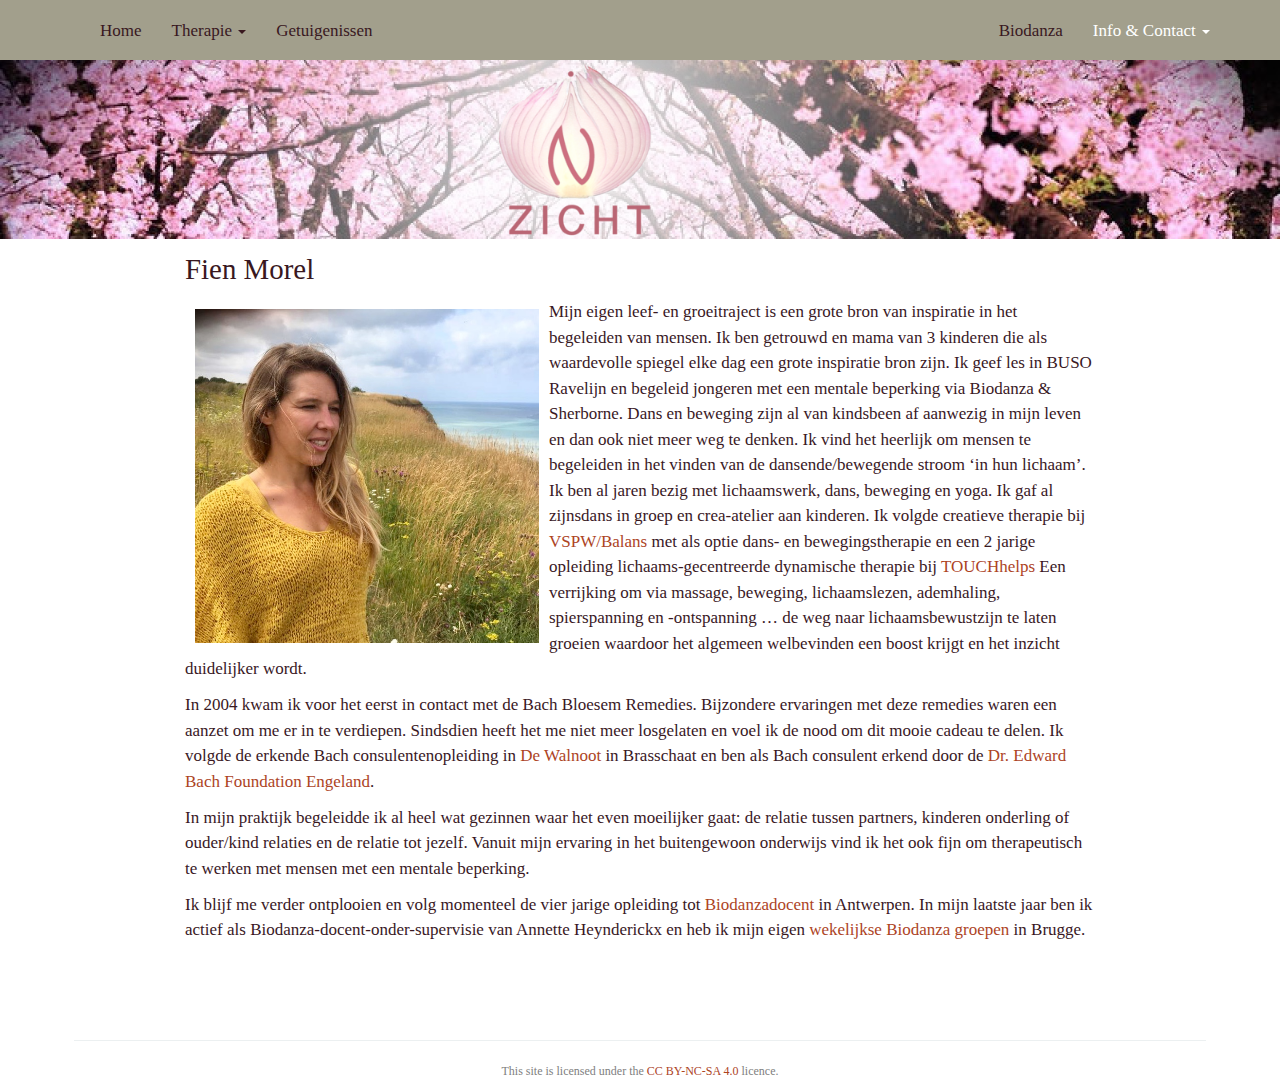
==== about.html @ b4fdc66b "Deploying to gh-pages from  @ 2123620d817e027ca4ee06e972e373dc84e532d7 🚀" ====
<!DOCTYPE html>

<html>

<head>

<meta charset="utf-8" />
<meta name="generator" content="pandoc" />
<meta http-equiv="X-UA-Compatible" content="IE=EDGE" />




<title>Fien Morel</title>

<script src="site_libs/header-attrs-2.10/header-attrs.js"></script>
<script src="site_libs/jquery-1.11.3/jquery.min.js"></script>
<meta name="viewport" content="width=device-width, initial-scale=1" />
<link href="site_libs/bootstrap-3.3.5/css/flatly.min.css" rel="stylesheet" />
<script src="site_libs/bootstrap-3.3.5/js/bootstrap.min.js"></script>
<script src="site_libs/bootstrap-3.3.5/shim/html5shiv.min.js"></script>
<script src="site_libs/bootstrap-3.3.5/shim/respond.min.js"></script>
<style>h1 {font-size: 34px;}
       h1.title {font-size: 38px;}
       h2 {font-size: 30px;}
       h3 {font-size: 24px;}
       h4 {font-size: 18px;}
       h5 {font-size: 16px;}
       h6 {font-size: 12px;}
       code {color: inherit; background-color: rgba(0, 0, 0, 0.04);}
       pre:not([class]) { background-color: white }</style>
<script src="site_libs/navigation-1.1/tabsets.js"></script>
<link href="site_libs/pagedtable-1.1/css/pagedtable.css" rel="stylesheet" />
<script src="site_libs/pagedtable-1.1/js/pagedtable.js"></script>

<style type="text/css">
  code{white-space: pre-wrap;}
  span.smallcaps{font-variant: small-caps;}
  span.underline{text-decoration: underline;}
  div.column{display: inline-block; vertical-align: top; width: 50%;}
  div.hanging-indent{margin-left: 1.5em; text-indent: -1.5em;}
  ul.task-list{list-style: none;}
    </style>






<link rel="stylesheet" href="style.css" type="text/css" />



<style type = "text/css">
.main-container {
  max-width: 940px;
  margin-left: auto;
  margin-right: auto;
}
img {
  max-width:100%;
}
.tabbed-pane {
  padding-top: 12px;
}
.html-widget {
  margin-bottom: 20px;
}
button.code-folding-btn:focus {
  outline: none;
}
summary {
  display: list-item;
}
pre code {
  padding: 0;
}
</style>


<style type="text/css">
.dropdown-submenu {
  position: relative;
}
.dropdown-submenu>.dropdown-menu {
  top: 0;
  left: 100%;
  margin-top: -6px;
  margin-left: -1px;
  border-radius: 0 6px 6px 6px;
}
.dropdown-submenu:hover>.dropdown-menu {
  display: block;
}
.dropdown-submenu>a:after {
  display: block;
  content: " ";
  float: right;
  width: 0;
  height: 0;
  border-color: transparent;
  border-style: solid;
  border-width: 5px 0 5px 5px;
  border-left-color: #cccccc;
  margin-top: 5px;
  margin-right: -10px;
}
.dropdown-submenu:hover>a:after {
  border-left-color: #adb5bd;
}
.dropdown-submenu.pull-left {
  float: none;
}
.dropdown-submenu.pull-left>.dropdown-menu {
  left: -100%;
  margin-left: 10px;
  border-radius: 6px 0 6px 6px;
}
</style>

<script type="text/javascript">
// manage active state of menu based on current page
$(document).ready(function () {
  // active menu anchor
  href = window.location.pathname
  href = href.substr(href.lastIndexOf('/') + 1)
  if (href === "")
    href = "index.html";
  var menuAnchor = $('a[href="' + href + '"]');

  // mark it active
  menuAnchor.tab('show');

  // if it's got a parent navbar menu mark it active as well
  menuAnchor.closest('li.dropdown').addClass('active');

  // Navbar adjustments
  var navHeight = $(".navbar").first().height() + 15;
  var style = document.createElement('style');
  var pt = "padding-top: " + navHeight + "px; ";
  var mt = "margin-top: -" + navHeight + "px; ";
  var css = "";
  // offset scroll position for anchor links (for fixed navbar)
  for (var i = 1; i <= 6; i++) {
    css += ".section h" + i + "{ " + pt + mt + "}\n";
  }
  style.innerHTML = "body {" + pt + "padding-bottom: 40px; }\n" + css;
  document.head.appendChild(style);
});
</script>

<!-- tabsets -->

<style type="text/css">
.tabset-dropdown > .nav-tabs {
  display: inline-table;
  max-height: 500px;
  min-height: 44px;
  overflow-y: auto;
  border: 1px solid #ddd;
  border-radius: 4px;
}

.tabset-dropdown > .nav-tabs > li.active:before {
  content: "";
  font-family: 'Glyphicons Halflings';
  display: inline-block;
  padding: 10px;
  border-right: 1px solid #ddd;
}

.tabset-dropdown > .nav-tabs.nav-tabs-open > li.active:before {
  content: "&#xe258;";
  border: none;
}

.tabset-dropdown > .nav-tabs.nav-tabs-open:before {
  content: "";
  font-family: 'Glyphicons Halflings';
  display: inline-block;
  padding: 10px;
  border-right: 1px solid #ddd;
}

.tabset-dropdown > .nav-tabs > li.active {
  display: block;
}

.tabset-dropdown > .nav-tabs > li > a,
.tabset-dropdown > .nav-tabs > li > a:focus,
.tabset-dropdown > .nav-tabs > li > a:hover {
  border: none;
  display: inline-block;
  border-radius: 4px;
  background-color: transparent;
}

.tabset-dropdown > .nav-tabs.nav-tabs-open > li {
  display: block;
  float: none;
}

.tabset-dropdown > .nav-tabs > li {
  display: none;
}
</style>

<!-- code folding -->




</head>

<body>


<div class="container-fluid main-container">




<div class="navbar navbar-default  navbar-fixed-top" role="navigation">
  <div class="container">
    <div class="navbar-header">
      <button type="button" class="navbar-toggle collapsed" data-toggle="collapse" data-target="#navbar">
        <span class="icon-bar"></span>
        <span class="icon-bar"></span>
        <span class="icon-bar"></span>
      </button>
      <a class="navbar-brand" href="index.html"></a>
    </div>
    <div id="navbar" class="navbar-collapse collapse">
      <ul class="nav navbar-nav">
        <li>
  <a href="index.html">Home</a>
</li>
<li class="dropdown">
  <a href="#" class="dropdown-toggle" data-toggle="dropdown" role="button" aria-expanded="false">
    Therapie
     
    <span class="caret"></span>
  </a>
  <ul class="dropdown-menu" role="menu">
    <li>
      <a href="bachbloesems.html">Bach Bloesem Remedies</a>
    </li>
    <li>
      <a href="lichaamsgericht.html">Lichaamsgerichte Therapie</a>
    </li>
    <li>
      <a href="relaxatie.html">Relaxatie</a>
    </li>
  </ul>
</li>
<li>
  <a href="getuigenissen.html">Getuigenissen</a>
</li>
      </ul>
      <ul class="nav navbar-nav navbar-right">
        <li>
  <a href="https://biodanzabrugge.be/">Biodanza</a>
</li>
<li class="dropdown">
  <a href="#" class="dropdown-toggle" data-toggle="dropdown" role="button" aria-expanded="false">
    Info &amp; Contact
     
    <span class="caret"></span>
  </a>
  <ul class="dropdown-menu" role="menu">
    <li>
      <a href="about.html">Fien</a>
    </li>
    <li>
      <a href="contact.html">Contact</a>
    </li>
    <li>
      <a href="map.html">Google Maps</a>
    </li>
  </ul>
</li>
      </ul>
    </div><!--/.nav-collapse -->
  </div><!--/.container -->
</div><!--/.navbar -->

<div id="header">



<h1 class="title toc-ignore">Fien Morel</h1>

</div>


<p><img src="figs/fien.jpeg" width="40%" style="float:left; padding:10px" /></p>
<p>Mijn eigen leef- en groeitraject is een grote bron van inspiratie in
het begeleiden van mensen. Ik ben getrouwd en mama van 3 kinderen die
als waardevolle spiegel elke dag een grote inspiratie bron zijn. Ik geef
les in BUSO Ravelijn en begeleid jongeren met een mentale beperking via
Biodanza &amp; Sherborne. Dans en beweging zijn al van kindsbeen af
aanwezig in mijn leven en dan ook niet meer weg te denken. Ik vind het
heerlijk om mensen te begeleiden in het vinden van de dansende/bewegende
stroom ‘in hun lichaam’. Ik ben al jaren bezig met lichaamswerk, dans,
beweging en yoga. Ik gaf al zijnsdans in groep en crea-atelier aan
kinderen. Ik volgde creatieve therapie bij <a
href="http://www.vspw.be/opleidingen/balans">VSPW/Balans</a> met als
optie dans- en bewegingstherapie en een 2 jarige opleiding
lichaams-gecentreerde dynamische therapie bij <a
href="https://be.linkedin.com/in/wiel-cabooter-19028a10">TOUCHhelps</a>
Een verrijking om via massage, beweging, lichaamslezen, ademhaling,
spierspanning en -ontspanning … de weg naar lichaamsbewustzijn te laten
groeien waardoor het algemeen welbevinden een boost krijgt en het
inzicht duidelijker wordt.</p>
<p>In 2004 kwam ik voor het eerst in contact met de Bach Bloesem
Remedies. Bijzondere ervaringen met deze remedies waren een aanzet om me
er in te verdiepen. Sindsdien heeft het me niet meer losgelaten en voel
ik de nood om dit mooie cadeau te delen. Ik volgde de erkende Bach
consulentenopleiding in <a href="http://www.bachbloemenremedies.be/">De
Walnoot</a> in Brasschaat en ben als Bach consulent erkend door de <a
href="http://www.bachcentre.com/">Dr. Edward Bach Foundation
Engeland</a>.</p>
<p>In mijn praktijk begeleidde ik al heel wat gezinnen waar het even
moeilijker gaat: de relatie tussen partners, kinderen onderling of
ouder/kind relaties en de relatie tot jezelf. Vanuit mijn ervaring in
het buitengewoon onderwijs vind ik het ook fijn om therapeutisch te
werken met mensen met een mentale beperking.</p>
<p>Ik blijf me verder ontplooien en volg momenteel de vier jarige
opleiding tot <a
href="https://www.biodanzaschoolantwerpen.be/">Biodanzadocent</a> in
Antwerpen. In mijn laatste jaar ben ik actief als
Biodanza-docent-onder-supervisie van Annette Heynderickx en heb ik mijn
eigen <a href="https://biodanzabrugge.be/activiteiten.html">wekelijkse
Biodanza groepen</a> in Brugge.</p>
<p></br></p>

<div class="footer">
    <hr>
    This site is licensed under the <a href= "https://creativecommons.org/licenses/by-nc-sa/4.0">
    CC BY-NC-SA 4.0</a> licence.
</div>




</div>

<script>

// add bootstrap table styles to pandoc tables
function bootstrapStylePandocTables() {
  $('tr.odd').parent('tbody').parent('table').addClass('table table-condensed');
}
$(document).ready(function () {
  bootstrapStylePandocTables();
});


</script>

<!-- tabsets -->

<script>
$(document).ready(function () {
  window.buildTabsets("TOC");
});

$(document).ready(function () {
  $('.tabset-dropdown > .nav-tabs > li').click(function () {
    $(this).parent().toggleClass('nav-tabs-open');
  });
});
</script>

<!-- code folding -->


<!-- dynamically load mathjax for compatibility with self-contained -->
<script>
  (function () {
    var script = document.createElement("script");
    script.type = "text/javascript";
    script.src  = "https://mathjax.rstudio.com/latest/MathJax.js?config=TeX-AMS-MML_HTMLorMML";
    document.getElementsByTagName("head")[0].appendChild(script);
  })();
</script>

</body>
</html>
---- site_libs/bootstrap-3.3.5/css/flatly.min.css ----
@font-face {
  font-family: 'Lato';
  font-style: normal;
  font-weight: 400;
  src: url(fonts/Lato.ttf) format('truetype');
}
@font-face {
  font-family: 'Lato';
  font-style: normal;
  font-weight: 700;
  src: url(fonts/LatoBold.ttf) format('truetype');
}
@font-face {
  font-family: 'Lato';
  font-style: italic;
  font-weight: 400;
  src: url(fonts/LatoItalic.ttf) format('truetype');
}

/*!
 * bootswatch v3.3.6
 * Homepage: http://bootswatch.com
 * Copyright 2012-2015 Thomas Park
 * Licensed under MIT
 * Based on Bootstrap
*//*!
 * Bootstrap v3.3.6 (http://getbootstrap.com)
 * Copyright 2011-2015 Twitter, Inc.
 * Licensed under MIT (https://github.com/twbs/bootstrap/blob/master/LICENSE)
 *//*! normalize.css v3.0.3 | MIT License | github.com/necolas/normalize.css */html{font-family:sans-serif;-ms-text-size-adjust:100%;-webkit-text-size-adjust:100%}body{margin:0}article,aside,details,figcaption,figure,footer,header,hgroup,main,menu,nav,section,summary{display:block}audio,canvas,progress,video{display:inline-block;vertical-align:baseline}audio:not([controls]){display:none;height:0}[hidden],template{display:none}a{background-color:transparent}a:active,a:hover{outline:0}abbr[title]{border-bottom:1px dotted}b,strong{font-weight:bold}dfn{font-style:italic}h1{font-size:2em;margin:0.67em 0}mark{background:#ff0;color:#000}small{font-size:80%}sub,sup{font-size:75%;line-height:0;position:relative;vertical-align:baseline}sup{top:-0.5em}sub{bottom:-0.25em}img{border:0}svg:not(:root){overflow:hidden}figure{margin:1em 40px}hr{-webkit-box-sizing:content-box;-moz-box-sizing:content-box;box-sizing:content-box;height:0}pre{overflow:auto}code,kbd,pre,samp{font-family:monospace, monospace;font-size:1em}button,input,optgroup,select,textarea{color:inherit;font:inherit;margin:0}button{overflow:visible}button,select{text-transform:none}button,html input[type="button"],input[type="reset"],input[type="submit"]{-webkit-appearance:button;cursor:pointer}button[disabled],html input[disabled]{cursor:default}button::-moz-focus-inner,input::-moz-focus-inner{border:0;padding:0}input{line-height:normal}input[type="checkbox"],input[type="radio"]{-webkit-box-sizing:border-box;-moz-box-sizing:border-box;box-sizing:border-box;padding:0}input[type="number"]::-webkit-inner-spin-button,input[type="number"]::-webkit-outer-spin-button{height:auto}input[type="search"]{-webkit-appearance:textfield;-webkit-box-sizing:content-box;-moz-box-sizing:content-box;box-sizing:content-box}input[type="search"]::-webkit-search-cancel-button,input[type="search"]::-webkit-search-decoration{-webkit-appearance:none}fieldset{border:1px solid #c0c0c0;margin:0 2px;padding:0.35em 0.625em 0.75em}legend{border:0;padding:0}textarea{overflow:auto}optgroup{font-weight:bold}table{border-collapse:collapse;border-spacing:0}td,th{padding:0}/*! Source: https://github.com/h5bp/html5-boilerplate/blob/master/src/css/main.css */@media print{*,*:before,*:after{background:transparent !important;color:#000 !important;-webkit-box-shadow:none !important;box-shadow:none !important;text-shadow:none !important}a,a:visited{text-decoration:underline}a[href]:after{content:" (" attr(href) ")"}abbr[title]:after{content:" (" attr(title) ")"}a[href^="#"]:after,a[href^="javascript:"]:after{content:""}pre,blockquote{border:1px solid #999;page-break-inside:avoid}thead{display:table-header-group}tr,img{page-break-inside:avoid}img{max-width:100% !important}p,h2,h3{orphans:3;widows:3}h2,h3{page-break-after:avoid}.navbar{display:none}.btn>.caret,.dropup>.btn>.caret{border-top-color:#000 !important}.label{border:1px solid #000}.table{border-collapse:collapse !important}.table td,.table th{background-color:#fff !important}.table-bordered th,.table-bordered td{border:1px solid #ddd !important}}@font-face{font-family:'Glyphicons Halflings';src:url('../fonts/glyphicons-halflings-regular.eot');src:url('../fonts/glyphicons-halflings-regular.eot?#iefix') format('embedded-opentype'),url('../fonts/glyphicons-halflings-regular.woff') format('woff'),url('../fonts/glyphicons-halflings-regular.ttf') format('truetype'),url('../fonts/glyphicons-halflings-regular.svg#glyphicons_halflingsregular') format('svg')}.glyphicon{position:relative;top:1px;display:inline-block;font-family:'Glyphicons Halflings';font-style:normal;font-weight:normal;line-height:1;-webkit-font-smoothing:antialiased;-moz-osx-font-smoothing:grayscale}.glyphicon-asterisk:before{content:"\002a"}.glyphicon-plus:before{content:"\002b"}.glyphicon-euro:before,.glyphicon-eur:before{content:"\20ac"}.glyphicon-minus:before{content:"\2212"}.glyphicon-cloud:before{content:"\2601"}.glyphicon-envelope:before{content:"\2709"}.glyphicon-pencil:before{content:"\270f"}.glyphicon-glass:before{content:"\e001"}.glyphicon-music:before{content:"\e002"}.glyphicon-search:before{content:"\e003"}.glyphicon-heart:before{content:"\e005"}.glyphicon-star:before{content:"\e006"}.glyphicon-star-empty:before{content:"\e007"}.glyphicon-user:before{content:"\e008"}.glyphicon-film:before{content:"\e009"}.glyphicon-th-large:before{content:"\e010"}.glyphicon-th:before{content:"\e011"}.glyphicon-th-list:before{content:"\e012"}.glyphicon-ok:before{content:"\e013"}.glyphicon-remove:before{content:"\e014"}.glyphicon-zoom-in:before{content:"\e015"}.glyphicon-zoom-out:before{content:"\e016"}.glyphicon-off:before{content:"\e017"}.glyphicon-signal:before{content:"\e018"}.glyphicon-cog:before{content:"\e019"}.glyphicon-trash:before{content:"\e020"}.glyphicon-home:before{content:"\e021"}.glyphicon-file:before{content:"\e022"}.glyphicon-time:before{content:"\e023"}.glyphicon-road:before{content:"\e024"}.glyphicon-download-alt:before{content:"\e025"}.glyphicon-download:before{content:"\e026"}.glyphicon-upload:before{content:"\e027"}.glyphicon-inbox:before{content:"\e028"}.glyphicon-play-circle:before{content:"\e029"}.glyphicon-repeat:before{content:"\e030"}.glyphicon-refresh:before{content:"\e031"}.glyphicon-list-alt:before{content:"\e032"}.glyphicon-lock:before{content:"\e033"}.glyphicon-flag:before{content:"\e034"}.glyphicon-headphones:before{content:"\e035"}.glyphicon-volume-off:before{content:"\e036"}.glyphicon-volume-down:before{content:"\e037"}.glyphicon-volume-up:before{content:"\e038"}.glyphicon-qrcode:before{content:"\e039"}.glyphicon-barcode:before{content:"\e040"}.glyphicon-tag:before{content:"\e041"}.glyphicon-tags:before{content:"\e042"}.glyphicon-book:before{content:"\e043"}.glyphicon-bookmark:before{content:"\e044"}.glyphicon-print:before{content:"\e045"}.glyphicon-camera:before{content:"\e046"}.glyphicon-font:before{content:"\e047"}.glyphicon-bold:before{content:"\e048"}.glyphicon-italic:before{content:"\e049"}.glyphicon-text-height:before{content:"\e050"}.glyphicon-text-width:before{content:"\e051"}.glyphicon-align-left:before{content:"\e052"}.glyphicon-align-center:before{content:"\e053"}.glyphicon-align-right:before{content:"\e054"}.glyphicon-align-justify:before{content:"\e055"}.glyphicon-list:before{content:"\e056"}.glyphicon-indent-left:before{content:"\e057"}.glyphicon-indent-right:before{content:"\e058"}.glyphicon-facetime-video:before{content:"\e059"}.glyphicon-picture:before{content:"\e060"}.glyphicon-map-marker:before{content:"\e062"}.glyphicon-adjust:before{content:"\e063"}.glyphicon-tint:before{content:"\e064"}.glyphicon-edit:before{content:"\e065"}.glyphicon-share:before{content:"\e066"}.glyphicon-check:before{content:"\e067"}.glyphicon-move:before{content:"\e068"}.glyphicon-step-backward:before{content:"\e069"}.glyphicon-fast-backward:before{content:"\e070"}.glyphicon-backward:before{content:"\e071"}.glyphicon-play:before{content:"\e072"}.glyphicon-pause:before{content:"\e073"}.glyphicon-stop:before{content:"\e074"}.glyphicon-forward:before{content:"\e075"}.glyphicon-fast-forward:before{content:"\e076"}.glyphicon-step-forward:before{content:"\e077"}.glyphicon-eject:before{content:"\e078"}.glyphicon-chevron-left:before{content:"\e079"}.glyphicon-chevron-right:before{content:"\e080"}.glyphicon-plus-sign:before{content:"\e081"}.glyphicon-minus-sign:before{content:"\e082"}.glyphicon-remove-sign:before{content:"\e083"}.glyphicon-ok-sign:before{content:"\e084"}.glyphicon-question-sign:before{content:"\e085"}.glyphicon-info-sign:before{content:"\e086"}.glyphicon-screenshot:before{content:"\e087"}.glyphicon-remove-circle:before{content:"\e088"}.glyphicon-ok-circle:before{content:"\e089"}.glyphicon-ban-circle:before{content:"\e090"}.glyphicon-arrow-left:before{content:"\e091"}.glyphicon-arrow-right:before{content:"\e092"}.glyphicon-arrow-up:before{content:"\e093"}.glyphicon-arrow-down:before{content:"\e094"}.glyphicon-share-alt:before{content:"\e095"}.glyphicon-resize-full:before{content:"\e096"}.glyphicon-resize-small:before{content:"\e097"}.glyphicon-exclamation-sign:before{content:"\e101"}.glyphicon-gift:before{content:"\e102"}.glyphicon-leaf:before{content:"\e103"}.glyphicon-fire:before{content:"\e104"}.glyphicon-eye-open:before{content:"\e105"}.glyphicon-eye-close:before{content:"\e106"}.glyphicon-warning-sign:before{content:"\e107"}.glyphicon-plane:before{content:"\e108"}.glyphicon-calendar:before{content:"\e109"}.glyphicon-random:before{content:"\e110"}.glyphicon-comment:before{content:"\e111"}.glyphicon-magnet:before{content:"\e112"}.glyphicon-chevron-up:before{content:"\e113"}.glyphicon-chevron-down:before{content:"\e114"}.glyphicon-retweet:before{content:"\e115"}.glyphicon-shopping-cart:before{content:"\e116"}.glyphicon-folder-close:before{content:"\e117"}.glyphicon-folder-open:before{content:"\e118"}.glyphicon-resize-vertical:before{content:"\e119"}.glyphicon-resize-horizontal:before{content:"\e120"}.glyphicon-hdd:before{content:"\e121"}.glyphicon-bullhorn:before{content:"\e122"}.glyphicon-bell:before{content:"\e123"}.glyphicon-certificate:before{content:"\e124"}.glyphicon-thumbs-up:before{content:"\e125"}.glyphicon-thumbs-down:before{content:"\e126"}.glyphicon-hand-right:before{content:"\e127"}.glyphicon-hand-left:before{content:"\e128"}.glyphicon-hand-up:before{content:"\e129"}.glyphicon-hand-down:before{content:"\e130"}.glyphicon-circle-arrow-right:before{content:"\e131"}.glyphicon-circle-arrow-left:before{content:"\e132"}.glyphicon-circle-arrow-up:before{content:"\e133"}.glyphicon-circle-arrow-down:before{content:"\e134"}.glyphicon-globe:before{content:"\e135"}.glyphicon-wrench:before{content:"\e136"}.glyphicon-tasks:before{content:"\e137"}.glyphicon-filter:before{content:"\e138"}.glyphicon-briefcase:before{content:"\e139"}.glyphicon-fullscreen:before{content:"\e140"}.glyphicon-dashboard:before{content:"\e141"}.glyphicon-paperclip:before{content:"\e142"}.glyphicon-heart-empty:before{content:"\e143"}.glyphicon-link:before{content:"\e144"}.glyphicon-phone:before{content:"\e145"}.glyphicon-pushpin:before{content:"\e146"}.glyphicon-usd:before{content:"\e148"}.glyphicon-gbp:before{content:"\e149"}.glyphicon-sort:before{content:"\e150"}.glyphicon-sort-by-alphabet:before{content:"\e151"}.glyphicon-sort-by-alphabet-alt:before{content:"\e152"}.glyphicon-sort-by-order:before{content:"\e153"}.glyphicon-sort-by-order-alt:before{content:"\e154"}.glyphicon-sort-by-attributes:before{content:"\e155"}.glyphicon-sort-by-attributes-alt:before{content:"\e156"}.glyphicon-unchecked:before{content:"\e157"}.glyphicon-expand:before{content:"\e158"}.glyphicon-collapse-down:before{content:"\e159"}.glyphicon-collapse-up:before{content:"\e160"}.glyphicon-log-in:before{content:"\e161"}.glyphicon-flash:before{content:"\e162"}.glyphicon-log-out:before{content:"\e163"}.glyphicon-new-window:before{content:"\e164"}.glyphicon-record:before{content:"\e165"}.glyphicon-save:before{content:"\e166"}.glyphicon-open:before{content:"\e167"}.glyphicon-saved:before{content:"\e168"}.glyphicon-import:before{content:"\e169"}.glyphicon-export:before{content:"\e170"}.glyphicon-send:before{content:"\e171"}.glyphicon-floppy-disk:before{content:"\e172"}.glyphicon-floppy-saved:before{content:"\e173"}.glyphicon-floppy-remove:before{content:"\e174"}.glyphicon-floppy-save:before{content:"\e175"}.glyphicon-floppy-open:before{content:"\e176"}.glyphicon-credit-card:before{content:"\e177"}.glyphicon-transfer:before{content:"\e178"}.glyphicon-cutlery:before{content:"\e179"}.glyphicon-header:before{content:"\e180"}.glyphicon-compressed:before{content:"\e181"}.glyphicon-earphone:before{content:"\e182"}.glyphicon-phone-alt:before{content:"\e183"}.glyphicon-tower:before{content:"\e184"}.glyphicon-stats:before{content:"\e185"}.glyphicon-sd-video:before{content:"\e186"}.glyphicon-hd-video:before{content:"\e187"}.glyphicon-subtitles:before{content:"\e188"}.glyphicon-sound-stereo:before{content:"\e189"}.glyphicon-sound-dolby:before{content:"\e190"}.glyphicon-sound-5-1:before{content:"\e191"}.glyphicon-sound-6-1:before{content:"\e192"}.glyphicon-sound-7-1:before{content:"\e193"}.glyphicon-copyright-mark:before{content:"\e194"}.glyphicon-registration-mark:before{content:"\e195"}.glyphicon-cloud-download:before{content:"\e197"}.glyphicon-cloud-upload:before{content:"\e198"}.glyphicon-tree-conifer:before{content:"\e199"}.glyphicon-tree-deciduous:before{content:"\e200"}.glyphicon-cd:before{content:"\e201"}.glyphicon-save-file:before{content:"\e202"}.glyphicon-open-file:before{content:"\e203"}.glyphicon-level-up:before{content:"\e204"}.glyphicon-copy:before{content:"\e205"}.glyphicon-paste:before{content:"\e206"}.glyphicon-alert:before{content:"\e209"}.glyphicon-equalizer:before{content:"\e210"}.glyphicon-king:before{content:"\e211"}.glyphicon-queen:before{content:"\e212"}.glyphicon-pawn:before{content:"\e213"}.glyphicon-bishop:before{content:"\e214"}.glyphicon-knight:before{content:"\e215"}.glyphicon-baby-formula:before{content:"\e216"}.glyphicon-tent:before{content:"\26fa"}.glyphicon-blackboard:before{content:"\e218"}.glyphicon-bed:before{content:"\e219"}.glyphicon-apple:before{content:"\f8ff"}.glyphicon-erase:before{content:"\e221"}.glyphicon-hourglass:before{content:"\231b"}.glyphicon-lamp:before{content:"\e223"}.glyphicon-duplicate:before{content:"\e224"}.glyphicon-piggy-bank:before{content:"\e225"}.glyphicon-scissors:before{content:"\e226"}.glyphicon-bitcoin:before{content:"\e227"}.glyphicon-btc:before{content:"\e227"}.glyphicon-xbt:before{content:"\e227"}.glyphicon-yen:before{content:"\00a5"}.glyphicon-jpy:before{content:"\00a5"}.glyphicon-ruble:before{content:"\20bd"}.glyphicon-rub:before{content:"\20bd"}.glyphicon-scale:before{content:"\e230"}.glyphicon-ice-lolly:before{content:"\e231"}.glyphicon-ice-lolly-tasted:before{content:"\e232"}.glyphicon-education:before{content:"\e233"}.glyphicon-option-horizontal:before{content:"\e234"}.glyphicon-option-vertical:before{content:"\e235"}.glyphicon-menu-hamburger:before{content:"\e236"}.glyphicon-modal-window:before{content:"\e237"}.glyphicon-oil:before{content:"\e238"}.glyphicon-grain:before{content:"\e239"}.glyphicon-sunglasses:before{content:"\e240"}.glyphicon-text-size:before{content:"\e241"}.glyphicon-text-color:before{content:"\e242"}.glyphicon-text-background:before{content:"\e243"}.glyphicon-object-align-top:before{content:"\e244"}.glyphicon-object-align-bottom:before{content:"\e245"}.glyphicon-object-align-horizontal:before{content:"\e246"}.glyphicon-object-align-left:before{content:"\e247"}.glyphicon-object-align-vertical:before{content:"\e248"}.glyphicon-object-align-right:before{content:"\e249"}.glyphicon-triangle-right:before{content:"\e250"}.glyphicon-triangle-left:before{content:"\e251"}.glyphicon-triangle-bottom:before{content:"\e252"}.glyphicon-triangle-top:before{content:"\e253"}.glyphicon-console:before{content:"\e254"}.glyphicon-superscript:before{content:"\e255"}.glyphicon-subscript:before{content:"\e256"}.glyphicon-menu-left:before{content:"\e257"}.glyphicon-menu-right:before{content:"\e258"}.glyphicon-menu-down:before{content:"\e259"}.glyphicon-menu-up:before{content:"\e260"}*{-webkit-box-sizing:border-box;-moz-box-sizing:border-box;box-sizing:border-box}*:before,*:after{-webkit-box-sizing:border-box;-moz-box-sizing:border-box;box-sizing:border-box}html{font-size:10px;-webkit-tap-highlight-color:rgba(0,0,0,0)}body{font-family:"Lato","Helvetica Neue",Helvetica,Arial,sans-serif;font-size:15px;line-height:1.42857143;color:#2c3e50;background-color:#ffffff}input,button,select,textarea{font-family:inherit;font-size:inherit;line-height:inherit}a{color:#18bc9c;text-decoration:none}a:hover,a:focus{color:#18bc9c;text-decoration:underline}a:focus{outline:thin dotted;outline:5px auto -webkit-focus-ring-color;outline-offset:-2px}figure{margin:0}img{vertical-align:middle}.img-responsive,.thumbnail>img,.thumbnail a>img,.carousel-inner>.item>img,.carousel-inner>.item>a>img{display:block;max-width:100%;height:auto}.img-rounded{border-radius:6px}.img-thumbnail{padding:4px;line-height:1.42857143;background-color:#ffffff;border:1px solid #ecf0f1;border-radius:4px;-webkit-transition:all .2s ease-in-out;-o-transition:all .2s ease-in-out;transition:all .2s ease-in-out;display:inline-block;max-width:100%;height:auto}.img-circle{border-radius:50%}hr{margin-top:21px;margin-bottom:21px;border:0;border-top:1px solid #ecf0f1}.sr-only{position:absolute;width:1px;height:1px;margin:-1px;padding:0;overflow:hidden;clip:rect(0, 0, 0, 0);border:0}.sr-only-focusable:active,.sr-only-focusable:focus{position:static;width:auto;height:auto;margin:0;overflow:visible;clip:auto}[role="button"]{cursor:pointer}h1,h2,h3,h4,h5,h6,.h1,.h2,.h3,.h4,.h5,.h6{font-family:"Lato","Helvetica Neue",Helvetica,Arial,sans-serif;font-weight:400;line-height:1.1;color:inherit}h1 small,h2 small,h3 small,h4 small,h5 small,h6 small,.h1 small,.h2 small,.h3 small,.h4 small,.h5 small,.h6 small,h1 .small,h2 .small,h3 .small,h4 .small,h5 .small,h6 .small,.h1 .small,.h2 .small,.h3 .small,.h4 .small,.h5 .small,.h6 .small{font-weight:normal;line-height:1;color:#b4bcc2}h1,.h1,h2,.h2,h3,.h3{margin-top:21px;margin-bottom:10.5px}h1 small,.h1 small,h2 small,.h2 small,h3 small,.h3 small,h1 .small,.h1 .small,h2 .small,.h2 .small,h3 .small,.h3 .small{font-size:65%}h4,.h4,h5,.h5,h6,.h6{margin-top:10.5px;margin-bottom:10.5px}h4 small,.h4 small,h5 small,.h5 small,h6 small,.h6 small,h4 .small,.h4 .small,h5 .small,.h5 .small,h6 .small,.h6 .small{font-size:75%}h1,.h1{font-size:39px}h2,.h2{font-size:32px}h3,.h3{font-size:26px}h4,.h4{font-size:19px}h5,.h5{font-size:15px}h6,.h6{font-size:13px}p{margin:0 0 10.5px}.lead{margin-bottom:21px;font-size:17px;font-weight:300;line-height:1.4}@media (min-width:768px){.lead{font-size:22.5px}}small,.small{font-size:86%}mark,.mark{background-color:#f39c12;padding:.2em}.text-left{text-align:left}.text-right{text-align:right}.text-center{text-align:center}.text-justify{text-align:justify}.text-nowrap{white-space:nowrap}.text-lowercase{text-transform:lowercase}.text-uppercase{text-transform:uppercase}.text-capitalize{text-transform:capitalize}.text-muted{color:#b4bcc2}.text-primary{color:#2c3e50}a.text-primary:hover,a.text-primary:focus{color:#1a242f}.text-success{color:#ffffff}a.text-success:hover,a.text-success:focus{color:#e6e6e6}.text-info{color:#ffffff}a.text-info:hover,a.text-info:focus{color:#e6e6e6}.text-warning{color:#ffffff}a.text-warning:hover,a.text-warning:focus{color:#e6e6e6}.text-danger{color:#ffffff}a.text-danger:hover,a.text-danger:focus{color:#e6e6e6}.bg-primary{color:#fff;background-color:#2c3e50}a.bg-primary:hover,a.bg-primary:focus{background-color:#1a242f}.bg-success{background-color:#18bc9c}a.bg-success:hover,a.bg-success:focus{background-color:#128f76}.bg-info{background-color:#3498db}a.bg-info:hover,a.bg-info:focus{background-color:#217dbb}.bg-warning{background-color:#f39c12}a.bg-warning:hover,a.bg-warning:focus{background-color:#c87f0a}.bg-danger{background-color:#e74c3c}a.bg-danger:hover,a.bg-danger:focus{background-color:#d62c1a}.page-header{padding-bottom:9.5px;margin:42px 0 21px;border-bottom:1px solid transparent}ul,ol{margin-top:0;margin-bottom:10.5px}ul ul,ol ul,ul ol,ol ol{margin-bottom:0}.list-unstyled{padding-left:0;list-style:none}.list-inline{padding-left:0;list-style:none;margin-left:-5px}.list-inline>li{display:inline-block;padding-left:5px;padding-right:5px}dl{margin-top:0;margin-bottom:21px}dt,dd{line-height:1.42857143}dt{font-weight:bold}dd{margin-left:0}@media (min-width:768px){.dl-horizontal dt{float:left;width:160px;clear:left;text-align:right;overflow:hidden;text-overflow:ellipsis;white-space:nowrap}.dl-horizontal dd{margin-left:180px}}abbr[title],abbr[data-original-title]{cursor:help;border-bottom:1px dotted #b4bcc2}.initialism{font-size:90%;text-transform:uppercase}blockquote{padding:10.5px 21px;margin:0 0 21px;font-size:18.75px;border-left:5px solid #ecf0f1}blockquote p:last-child,blockquote ul:last-child,blockquote ol:last-child{margin-bottom:0}blockquote footer,blockquote small,blockquote .small{display:block;font-size:80%;line-height:1.42857143;color:#b4bcc2}blockquote footer:before,blockquote small:before,blockquote .small:before{content:'\2014 \00A0'}.blockquote-reverse,blockquote.pull-right{padding-right:15px;padding-left:0;border-right:5px solid #ecf0f1;border-left:0;text-align:right}.blockquote-reverse footer:before,blockquote.pull-right footer:before,.blockquote-reverse small:before,blockquote.pull-right small:before,.blockquote-reverse .small:before,blockquote.pull-right .small:before{content:''}.blockquote-reverse footer:after,blockquote.pull-right footer:after,.blockquote-reverse small:after,blockquote.pull-right small:after,.blockquote-reverse .small:after,blockquote.pull-right .small:after{content:'\00A0 \2014'}address{margin-bottom:21px;font-style:normal;line-height:1.42857143}code,kbd,pre,samp{font-family:monospace}code{padding:2px 4px;font-size:90%;color:#c7254e;background-color:#f9f2f4;border-radius:4px}kbd{padding:2px 4px;font-size:90%;color:#ffffff;background-color:#333333;border-radius:3px;-webkit-box-shadow:inset 0 -1px 0 rgba(0,0,0,0.25);box-shadow:inset 0 -1px 0 rgba(0,0,0,0.25)}kbd kbd{padding:0;font-size:100%;font-weight:bold;-webkit-box-shadow:none;box-shadow:none}pre{display:block;padding:10px;margin:0 0 10.5px;font-size:14px;line-height:1.42857143;word-break:break-all;word-wrap:break-word;color:#7b8a8b;background-color:#ecf0f1;border:1px solid #cccccc;border-radius:4px}pre code{padding:0;font-size:inherit;color:inherit;white-space:pre-wrap;background-color:transparent;border-radius:0}.pre-scrollable{max-height:340px;overflow-y:scroll}.container{margin-right:auto;margin-left:auto;padding-left:15px;padding-right:15px}@media (min-width:768px){.container{width:750px}}@media (min-width:992px){.container{width:970px}}@media (min-width:1200px){.container{width:1170px}}.container-fluid{margin-right:auto;margin-left:auto;padding-left:15px;padding-right:15px}.row{margin-left:-15px;margin-right:-15px}.col-xs-1,.col-sm-1,.col-md-1,.col-lg-1,.col-xs-2,.col-sm-2,.col-md-2,.col-lg-2,.col-xs-3,.col-sm-3,.col-md-3,.col-lg-3,.col-xs-4,.col-sm-4,.col-md-4,.col-lg-4,.col-xs-5,.col-sm-5,.col-md-5,.col-lg-5,.col-xs-6,.col-sm-6,.col-md-6,.col-lg-6,.col-xs-7,.col-sm-7,.col-md-7,.col-lg-7,.col-xs-8,.col-sm-8,.col-md-8,.col-lg-8,.col-xs-9,.col-sm-9,.col-md-9,.col-lg-9,.col-xs-10,.col-sm-10,.col-md-10,.col-lg-10,.col-xs-11,.col-sm-11,.col-md-11,.col-lg-11,.col-xs-12,.col-sm-12,.col-md-12,.col-lg-12{position:relative;min-height:1px;padding-left:15px;padding-right:15px}.col-xs-1,.col-xs-2,.col-xs-3,.col-xs-4,.col-xs-5,.col-xs-6,.col-xs-7,.col-xs-8,.col-xs-9,.col-xs-10,.col-xs-11,.col-xs-12{float:left}.col-xs-12{width:100%}.col-xs-11{width:91.66666667%}.col-xs-10{width:83.33333333%}.col-xs-9{width:75%}.col-xs-8{width:66.66666667%}.col-xs-7{width:58.33333333%}.col-xs-6{width:50%}.col-xs-5{width:41.66666667%}.col-xs-4{width:33.33333333%}.col-xs-3{width:25%}.col-xs-2{width:16.66666667%}.col-xs-1{width:8.33333333%}.col-xs-pull-12{right:100%}.col-xs-pull-11{right:91.66666667%}.col-xs-pull-10{right:83.33333333%}.col-xs-pull-9{right:75%}.col-xs-pull-8{right:66.66666667%}.col-xs-pull-7{right:58.33333333%}.col-xs-pull-6{right:50%}.col-xs-pull-5{right:41.66666667%}.col-xs-pull-4{right:33.33333333%}.col-xs-pull-3{right:25%}.col-xs-pull-2{right:16.66666667%}.col-xs-pull-1{right:8.33333333%}.col-xs-pull-0{right:auto}.col-xs-push-12{left:100%}.col-xs-push-11{left:91.66666667%}.col-xs-push-10{left:83.33333333%}.col-xs-push-9{left:75%}.col-xs-push-8{left:66.66666667%}.col-xs-push-7{left:58.33333333%}.col-xs-push-6{left:50%}.col-xs-push-5{left:41.66666667%}.col-xs-push-4{left:33.33333333%}.col-xs-push-3{left:25%}.col-xs-push-2{left:16.66666667%}.col-xs-push-1{left:8.33333333%}.col-xs-push-0{left:auto}.col-xs-offset-12{margin-left:100%}.col-xs-offset-11{margin-left:91.66666667%}.col-xs-offset-10{margin-left:83.33333333%}.col-xs-offset-9{margin-left:75%}.col-xs-offset-8{margin-left:66.66666667%}.col-xs-offset-7{margin-left:58.33333333%}.col-xs-offset-6{margin-left:50%}.col-xs-offset-5{margin-left:41.66666667%}.col-xs-offset-4{margin-left:33.33333333%}.col-xs-offset-3{margin-left:25%}.col-xs-offset-2{margin-left:16.66666667%}.col-xs-offset-1{margin-left:8.33333333%}.col-xs-offset-0{margin-left:0%}@media (min-width:768px){.col-sm-1,.col-sm-2,.col-sm-3,.col-sm-4,.col-sm-5,.col-sm-6,.col-sm-7,.col-sm-8,.col-sm-9,.col-sm-10,.col-sm-11,.col-sm-12{float:left}.col-sm-12{width:100%}.col-sm-11{width:91.66666667%}.col-sm-10{width:83.33333333%}.col-sm-9{width:75%}.col-sm-8{width:66.66666667%}.col-sm-7{width:58.33333333%}.col-sm-6{width:50%}.col-sm-5{width:41.66666667%}.col-sm-4{width:33.33333333%}.col-sm-3{width:25%}.col-sm-2{width:16.66666667%}.col-sm-1{width:8.33333333%}.col-sm-pull-12{right:100%}.col-sm-pull-11{right:91.66666667%}.col-sm-pull-10{right:83.33333333%}.col-sm-pull-9{right:75%}.col-sm-pull-8{right:66.66666667%}.col-sm-pull-7{right:58.33333333%}.col-sm-pull-6{right:50%}.col-sm-pull-5{right:41.66666667%}.col-sm-pull-4{right:33.33333333%}.col-sm-pull-3{right:25%}.col-sm-pull-2{right:16.66666667%}.col-sm-pull-1{right:8.33333333%}.col-sm-pull-0{right:auto}.col-sm-push-12{left:100%}.col-sm-push-11{left:91.66666667%}.col-sm-push-10{left:83.33333333%}.col-sm-push-9{left:75%}.col-sm-push-8{left:66.66666667%}.col-sm-push-7{left:58.33333333%}.col-sm-push-6{left:50%}.col-sm-push-5{left:41.66666667%}.col-sm-push-4{left:33.33333333%}.col-sm-push-3{left:25%}.col-sm-push-2{left:16.66666667%}.col-sm-push-1{left:8.33333333%}.col-sm-push-0{left:auto}.col-sm-offset-12{margin-left:100%}.col-sm-offset-11{margin-left:91.66666667%}.col-sm-offset-10{margin-left:83.33333333%}.col-sm-offset-9{margin-left:75%}.col-sm-offset-8{margin-left:66.66666667%}.col-sm-offset-7{margin-left:58.33333333%}.col-sm-offset-6{margin-left:50%}.col-sm-offset-5{margin-left:41.66666667%}.col-sm-offset-4{margin-left:33.33333333%}.col-sm-offset-3{margin-left:25%}.col-sm-offset-2{margin-left:16.66666667%}.col-sm-offset-1{margin-left:8.33333333%}.col-sm-offset-0{margin-left:0%}}@media (min-width:992px){.col-md-1,.col-md-2,.col-md-3,.col-md-4,.col-md-5,.col-md-6,.col-md-7,.col-md-8,.col-md-9,.col-md-10,.col-md-11,.col-md-12{float:left}.col-md-12{width:100%}.col-md-11{width:91.66666667%}.col-md-10{width:83.33333333%}.col-md-9{width:75%}.col-md-8{width:66.66666667%}.col-md-7{width:58.33333333%}.col-md-6{width:50%}.col-md-5{width:41.66666667%}.col-md-4{width:33.33333333%}.col-md-3{width:25%}.col-md-2{width:16.66666667%}.col-md-1{width:8.33333333%}.col-md-pull-12{right:100%}.col-md-pull-11{right:91.66666667%}.col-md-pull-10{right:83.33333333%}.col-md-pull-9{right:75%}.col-md-pull-8{right:66.66666667%}.col-md-pull-7{right:58.33333333%}.col-md-pull-6{right:50%}.col-md-pull-5{right:41.66666667%}.col-md-pull-4{right:33.33333333%}.col-md-pull-3{right:25%}.col-md-pull-2{right:16.66666667%}.col-md-pull-1{right:8.33333333%}.col-md-pull-0{right:auto}.col-md-push-12{left:100%}.col-md-push-11{left:91.66666667%}.col-md-push-10{left:83.33333333%}.col-md-push-9{left:75%}.col-md-push-8{left:66.66666667%}.col-md-push-7{left:58.33333333%}.col-md-push-6{left:50%}.col-md-push-5{left:41.66666667%}.col-md-push-4{left:33.33333333%}.col-md-push-3{left:25%}.col-md-push-2{left:16.66666667%}.col-md-push-1{left:8.33333333%}.col-md-push-0{left:auto}.col-md-offset-12{margin-left:100%}.col-md-offset-11{margin-left:91.66666667%}.col-md-offset-10{margin-left:83.33333333%}.col-md-offset-9{margin-left:75%}.col-md-offset-8{margin-left:66.66666667%}.col-md-offset-7{margin-left:58.33333333%}.col-md-offset-6{margin-left:50%}.col-md-offset-5{margin-left:41.66666667%}.col-md-offset-4{margin-left:33.33333333%}.col-md-offset-3{margin-left:25%}.col-md-offset-2{margin-left:16.66666667%}.col-md-offset-1{margin-left:8.33333333%}.col-md-offset-0{margin-left:0%}}@media (min-width:1200px){.col-lg-1,.col-lg-2,.col-lg-3,.col-lg-4,.col-lg-5,.col-lg-6,.col-lg-7,.col-lg-8,.col-lg-9,.col-lg-10,.col-lg-11,.col-lg-12{float:left}.col-lg-12{width:100%}.col-lg-11{width:91.66666667%}.col-lg-10{width:83.33333333%}.col-lg-9{width:75%}.col-lg-8{width:66.66666667%}.col-lg-7{width:58.33333333%}.col-lg-6{width:50%}.col-lg-5{width:41.66666667%}.col-lg-4{width:33.33333333%}.col-lg-3{width:25%}.col-lg-2{width:16.66666667%}.col-lg-1{width:8.33333333%}.col-lg-pull-12{right:100%}.col-lg-pull-11{right:91.66666667%}.col-lg-pull-10{right:83.33333333%}.col-lg-pull-9{right:75%}.col-lg-pull-8{right:66.66666667%}.col-lg-pull-7{right:58.33333333%}.col-lg-pull-6{right:50%}.col-lg-pull-5{right:41.66666667%}.col-lg-pull-4{right:33.33333333%}.col-lg-pull-3{right:25%}.col-lg-pull-2{right:16.66666667%}.col-lg-pull-1{right:8.33333333%}.col-lg-pull-0{right:auto}.col-lg-push-12{left:100%}.col-lg-push-11{left:91.66666667%}.col-lg-push-10{left:83.33333333%}.col-lg-push-9{left:75%}.col-lg-push-8{left:66.66666667%}.col-lg-push-7{left:58.33333333%}.col-lg-push-6{left:50%}.col-lg-push-5{left:41.66666667%}.col-lg-push-4{left:33.33333333%}.col-lg-push-3{left:25%}.col-lg-push-2{left:16.66666667%}.col-lg-push-1{left:8.33333333%}.col-lg-push-0{left:auto}.col-lg-offset-12{margin-left:100%}.col-lg-offset-11{margin-left:91.66666667%}.col-lg-offset-10{margin-left:83.33333333%}.col-lg-offset-9{margin-left:75%}.col-lg-offset-8{margin-left:66.66666667%}.col-lg-offset-7{margin-left:58.33333333%}.col-lg-offset-6{margin-left:50%}.col-lg-offset-5{margin-left:41.66666667%}.col-lg-offset-4{margin-left:33.33333333%}.col-lg-offset-3{margin-left:25%}.col-lg-offset-2{margin-left:16.66666667%}.col-lg-offset-1{margin-left:8.33333333%}.col-lg-offset-0{margin-left:0%}}table{background-color:transparent}caption{padding-top:8px;padding-bottom:8px;color:#b4bcc2;text-align:left}th{}.table{width:100%;max-width:100%;margin-bottom:21px}.table>thead>tr>th,.table>tbody>tr>th,.table>tfoot>tr>th,.table>thead>tr>td,.table>tbody>tr>td,.table>tfoot>tr>td{padding:8px;line-height:1.42857143;vertical-align:top;border-top:1px solid #ecf0f1}.table>thead>tr>th{vertical-align:bottom;border-bottom:2px solid #ecf0f1}.table>caption+thead>tr:first-child>th,.table>colgroup+thead>tr:first-child>th,.table>thead:first-child>tr:first-child>th,.table>caption+thead>tr:first-child>td,.table>colgroup+thead>tr:first-child>td,.table>thead:first-child>tr:first-child>td{border-top:0}.table>tbody+tbody{border-top:2px solid #ecf0f1}.table .table{background-color:#ffffff}.table-condensed>thead>tr>th,.table-condensed>tbody>tr>th,.table-condensed>tfoot>tr>th,.table-condensed>thead>tr>td,.table-condensed>tbody>tr>td,.table-condensed>tfoot>tr>td{padding:5px}.table-bordered{border:1px solid #ecf0f1}.table-bordered>thead>tr>th,.table-bordered>tbody>tr>th,.table-bordered>tfoot>tr>th,.table-bordered>thead>tr>td,.table-bordered>tbody>tr>td,.table-bordered>tfoot>tr>td{border:1px solid #ecf0f1}.table-bordered>thead>tr>th,.table-bordered>thead>tr>td{border-bottom-width:2px}.table-striped>tbody>tr:nth-of-type(odd){background-color:#f9f9f9}.table-hover>tbody>tr:hover{background-color:#ecf0f1}table col[class*="col-"]{position:static;float:none;display:table-column}table td[class*="col-"],table th[class*="col-"]{position:static;float:none;display:table-cell}.table>thead>tr>td.active,.table>tbody>tr>td.active,.table>tfoot>tr>td.active,.table>thead>tr>th.active,.table>tbody>tr>th.active,.table>tfoot>tr>th.active,.table>thead>tr.active>td,.table>tbody>tr.active>td,.table>tfoot>tr.active>td,.table>thead>tr.active>th,.table>tbody>tr.active>th,.table>tfoot>tr.active>th{background-color:#ecf0f1}.table-hover>tbody>tr>td.active:hover,.table-hover>tbody>tr>th.active:hover,.table-hover>tbody>tr.active:hover>td,.table-hover>tbody>tr:hover>.active,.table-hover>tbody>tr.active:hover>th{background-color:#dde4e6}.table>thead>tr>td.success,.table>tbody>tr>td.success,.table>tfoot>tr>td.success,.table>thead>tr>th.success,.table>tbody>tr>th.success,.table>tfoot>tr>th.success,.table>thead>tr.success>td,.table>tbody>tr.success>td,.table>tfoot>tr.success>td,.table>thead>tr.success>th,.table>tbody>tr.success>th,.table>tfoot>tr.success>th{background-color:#18bc9c}.table-hover>tbody>tr>td.success:hover,.table-hover>tbody>tr>th.success:hover,.table-hover>tbody>tr.success:hover>td,.table-hover>tbody>tr:hover>.success,.table-hover>tbody>tr.success:hover>th{background-color:#15a589}.table>thead>tr>td.info,.table>tbody>tr>td.info,.table>tfoot>tr>td.info,.table>thead>tr>th.info,.table>tbody>tr>th.info,.table>tfoot>tr>th.info,.table>thead>tr.info>td,.table>tbody>tr.info>td,.table>tfoot>tr.info>td,.table>thead>tr.info>th,.table>tbody>tr.info>th,.table>tfoot>tr.info>th{background-color:#3498db}.table-hover>tbody>tr>td.info:hover,.table-hover>tbody>tr>th.info:hover,.table-hover>tbody>tr.info:hover>td,.table-hover>tbody>tr:hover>.info,.table-hover>tbody>tr.info:hover>th{background-color:#258cd1}.table>thead>tr>td.warning,.table>tbody>tr>td.warning,.table>tfoot>tr>td.warning,.table>thead>tr>th.warning,.table>tbody>tr>th.warning,.table>tfoot>tr>th.warning,.table>thead>tr.warning>td,.table>tbody>tr.warning>td,.table>tfoot>tr.warning>td,.table>thead>tr.warning>th,.table>tbody>tr.warning>th,.table>tfoot>tr.warning>th{background-color:#f39c12}.table-hover>tbody>tr>td.warning:hover,.table-hover>tbody>tr>th.warning:hover,.table-hover>tbody>tr.warning:hover>td,.table-hover>tbody>tr:hover>.warning,.table-hover>tbody>tr.warning:hover>th{background-color:#e08e0b}.table>thead>tr>td.danger,.table>tbody>tr>td.danger,.table>tfoot>tr>td.danger,.table>thead>tr>th.danger,.table>tbody>tr>th.danger,.table>tfoot>tr>th.danger,.table>thead>tr.danger>td,.table>tbody>tr.danger>td,.table>tfoot>tr.danger>td,.table>thead>tr.danger>th,.table>tbody>tr.danger>th,.table>tfoot>tr.danger>th{background-color:#e74c3c}.table-hover>tbody>tr>td.danger:hover,.table-hover>tbody>tr>th.danger:hover,.table-hover>tbody>tr.danger:hover>td,.table-hover>tbody>tr:hover>.danger,.table-hover>tbody>tr.danger:hover>th{background-color:#e43725}.table-responsive{overflow-x:auto;min-height:0.01%}@media screen and (max-width:767px){.table-responsive{width:100%;margin-bottom:15.75px;overflow-y:hidden;-ms-overflow-style:-ms-autohiding-scrollbar;border:1px solid #ecf0f1}.table-responsive>.table{margin-bottom:0}.table-responsive>.table>thead>tr>th,.table-responsive>.table>tbody>tr>th,.table-responsive>.table>tfoot>tr>th,.table-responsive>.table>thead>tr>td,.table-responsive>.table>tbody>tr>td,.table-responsive>.table>tfoot>tr>td{white-space:nowrap}.table-responsive>.table-bordered{border:0}.table-responsive>.table-bordered>thead>tr>th:first-child,.table-responsive>.table-bordered>tbody>tr>th:first-child,.table-responsive>.table-bordered>tfoot>tr>th:first-child,.table-responsive>.table-bordered>thead>tr>td:first-child,.table-responsive>.table-bordered>tbody>tr>td:first-child,.table-responsive>.table-bordered>tfoot>tr>td:first-child{border-left:0}.table-responsive>.table-bordered>thead>tr>th:last-child,.table-responsive>.table-bordered>tbody>tr>th:last-child,.table-responsive>.table-bordered>tfoot>tr>th:last-child,.table-responsive>.table-bordered>thead>tr>td:last-child,.table-responsive>.table-bordered>tbody>tr>td:last-child,.table-responsive>.table-bordered>tfoot>tr>td:last-child{border-right:0}.table-responsive>.table-bordered>tbody>tr:last-child>th,.table-responsive>.table-bordered>tfoot>tr:last-child>th,.table-responsive>.table-bordered>tbody>tr:last-child>td,.table-responsive>.table-bordered>tfoot>tr:last-child>td{border-bottom:0}}fieldset{padding:0;margin:0;border:0;min-width:0}legend{display:block;width:100%;padding:0;margin-bottom:21px;font-size:22.5px;line-height:inherit;color:#2c3e50;border:0;border-bottom:1px solid transparent}label{display:inline-block;max-width:100%;margin-bottom:5px;font-weight:bold}input[type="search"]{-webkit-box-sizing:border-box;-moz-box-sizing:border-box;box-sizing:border-box}input[type="radio"],input[type="checkbox"]{margin:4px 0 0;margin-top:1px \9;line-height:normal}input[type="file"]{display:block}input[type="range"]{display:block;width:100%}select[multiple],select[size]{height:auto}input[type="file"]:focus,input[type="radio"]:focus,input[type="checkbox"]:focus{outline:thin dotted;outline:5px auto -webkit-focus-ring-color;outline-offset:-2px}output{display:block;padding-top:11px;font-size:15px;line-height:1.42857143;color:#2c3e50}.form-control{display:block;width:100%;height:45px;padding:10px 15px;font-size:15px;line-height:1.42857143;color:#2c3e50;background-color:#ffffff;background-image:none;border:1px solid #dce4ec;border-radius:4px;-webkit-box-shadow:inset 0 1px 1px rgba(0,0,0,0.075);box-shadow:inset 0 1px 1px rgba(0,0,0,0.075);-webkit-transition:border-color ease-in-out .15s,-webkit-box-shadow ease-in-out .15s;-o-transition:border-color ease-in-out .15s,box-shadow ease-in-out .15s;transition:border-color ease-in-out .15s,box-shadow ease-in-out .15s}.form-control:focus{border-color:#2c3e50;outline:0;-webkit-box-shadow:inset 0 1px 1px rgba(0,0,0,0.075),0 0 8px rgba(44,62,80,0.6);box-shadow:inset 0 1px 1px rgba(0,0,0,0.075),0 0 8px rgba(44,62,80,0.6)}.form-control::-moz-placeholder{color:#acb6c0;opacity:1}.form-control:-ms-input-placeholder{color:#acb6c0}.form-control::-webkit-input-placeholder{color:#acb6c0}.form-control::-ms-expand{border:0;background-color:transparent}.form-control[disabled],.form-control[readonly],fieldset[disabled] .form-control{background-color:#ecf0f1;opacity:1}.form-control[disabled],fieldset[disabled] .form-control{cursor:not-allowed}textarea.form-control{height:auto}input[type="search"]{-webkit-appearance:none}@media screen and (-webkit-min-device-pixel-ratio:0){input[type="date"].form-control,input[type="time"].form-control,input[type="datetime-local"].form-control,input[type="month"].form-control{line-height:45px}input[type="date"].input-sm,input[type="time"].input-sm,input[type="datetime-local"].input-sm,input[type="month"].input-sm,.input-group-sm input[type="date"],.input-group-sm input[type="time"],.input-group-sm input[type="datetime-local"],.input-group-sm input[type="month"]{line-height:35px}input[type="date"].input-lg,input[type="time"].input-lg,input[type="datetime-local"].input-lg,input[type="month"].input-lg,.input-group-lg input[type="date"],.input-group-lg input[type="time"],.input-group-lg input[type="datetime-local"],.input-group-lg input[type="month"]{line-height:66px}}.form-group{margin-bottom:15px}.radio,.checkbox{position:relative;display:block;margin-top:10px;margin-bottom:10px}.radio label,.checkbox label{min-height:21px;padding-left:20px;margin-bottom:0;font-weight:normal;cursor:pointer}.radio input[type="radio"],.radio-inline input[type="radio"],.checkbox input[type="checkbox"],.checkbox-inline input[type="checkbox"]{position:absolute;margin-left:-20px;margin-top:4px \9}.radio+.radio,.checkbox+.checkbox{margin-top:-5px}.radio-inline,.checkbox-inline{position:relative;display:inline-block;padding-left:20px;margin-bottom:0;vertical-align:middle;font-weight:normal;cursor:pointer}.radio-inline+.radio-inline,.checkbox-inline+.checkbox-inline{margin-top:0;margin-left:10px}input[type="radio"][disabled],input[type="checkbox"][disabled],input[type="radio"].disabled,input[type="checkbox"].disabled,fieldset[disabled] input[type="radio"],fieldset[disabled] input[type="checkbox"]{cursor:not-allowed}.radio-inline.disabled,.checkbox-inline.disabled,fieldset[disabled] .radio-inline,fieldset[disabled] .checkbox-inline{cursor:not-allowed}.radio.disabled label,.checkbox.disabled label,fieldset[disabled] .radio label,fieldset[disabled] .checkbox label{cursor:not-allowed}.form-control-static{padding-top:11px;padding-bottom:11px;margin-bottom:0;min-height:36px}.form-control-static.input-lg,.form-control-static.input-sm{padding-left:0;padding-right:0}.input-sm{height:35px;padding:6px 9px;font-size:13px;line-height:1.5;border-radius:3px}select.input-sm{height:35px;line-height:35px}textarea.input-sm,select[multiple].input-sm{height:auto}.form-group-sm .form-control{height:35px;padding:6px 9px;font-size:13px;line-height:1.5;border-radius:3px}.form-group-sm select.form-control{height:35px;line-height:35px}.form-group-sm textarea.form-control,.form-group-sm select[multiple].form-control{height:auto}.form-group-sm .form-control-static{height:35px;min-height:34px;padding:7px 9px;font-size:13px;line-height:1.5}.input-lg{height:66px;padding:18px 27px;font-size:19px;line-height:1.3333333;border-radius:6px}select.input-lg{height:66px;line-height:66px}textarea.input-lg,select[multiple].input-lg{height:auto}.form-group-lg .form-control{height:66px;padding:18px 27px;font-size:19px;line-height:1.3333333;border-radius:6px}.form-group-lg select.form-control{height:66px;line-height:66px}.form-group-lg textarea.form-control,.form-group-lg select[multiple].form-control{height:auto}.form-group-lg .form-control-static{height:66px;min-height:40px;padding:19px 27px;font-size:19px;line-height:1.3333333}.has-feedback{position:relative}.has-feedback .form-control{padding-right:56.25px}.form-control-feedback{position:absolute;top:0;right:0;z-index:2;display:block;width:45px;height:45px;line-height:45px;text-align:center;pointer-events:none}.input-lg+.form-control-feedback,.input-group-lg+.form-control-feedback,.form-group-lg .form-control+.form-control-feedback{width:66px;height:66px;line-height:66px}.input-sm+.form-control-feedback,.input-group-sm+.form-control-feedback,.form-group-sm .form-control+.form-control-feedback{width:35px;height:35px;line-height:35px}.has-success .help-block,.has-success .control-label,.has-success .radio,.has-success .checkbox,.has-success .radio-inline,.has-success .checkbox-inline,.has-success.radio label,.has-success.checkbox label,.has-success.radio-inline label,.has-success.checkbox-inline label{color:#ffffff}.has-success .form-control{border-color:#ffffff;-webkit-box-shadow:inset 0 1px 1px rgba(0,0,0,0.075);box-shadow:inset 0 1px 1px rgba(0,0,0,0.075)}.has-success .form-control:focus{border-color:#e6e6e6;-webkit-box-shadow:inset 0 1px 1px rgba(0,0,0,0.075),0 0 6px #fff;box-shadow:inset 0 1px 1px rgba(0,0,0,0.075),0 0 6px #fff}.has-success .input-group-addon{color:#ffffff;border-color:#ffffff;background-color:#18bc9c}.has-success .form-control-feedback{color:#ffffff}.has-warning .help-block,.has-warning .control-label,.has-warning .radio,.has-warning .checkbox,.has-warning .radio-inline,.has-warning .checkbox-inline,.has-warning.radio label,.has-warning.checkbox label,.has-warning.radio-inline label,.has-warning.checkbox-inline label{color:#ffffff}.has-warning .form-control{border-color:#ffffff;-webkit-box-shadow:inset 0 1px 1px rgba(0,0,0,0.075);box-shadow:inset 0 1px 1px rgba(0,0,0,0.075)}.has-warning .form-control:focus{border-color:#e6e6e6;-webkit-box-shadow:inset 0 1px 1px rgba(0,0,0,0.075),0 0 6px #fff;box-shadow:inset 0 1px 1px rgba(0,0,0,0.075),0 0 6px #fff}.has-warning .input-group-addon{color:#ffffff;border-color:#ffffff;background-color:#f39c12}.has-warning .form-control-feedback{color:#ffffff}.has-error .help-block,.has-error .control-label,.has-error .radio,.has-error .checkbox,.has-error .radio-inline,.has-error .checkbox-inline,.has-error.radio label,.has-error.checkbox label,.has-error.radio-inline label,.has-error.checkbox-inline label{color:#ffffff}.has-error .form-control{border-color:#ffffff;-webkit-box-shadow:inset 0 1px 1px rgba(0,0,0,0.075);box-shadow:inset 0 1px 1px rgba(0,0,0,0.075)}.has-error .form-control:focus{border-color:#e6e6e6;-webkit-box-shadow:inset 0 1px 1px rgba(0,0,0,0.075),0 0 6px #fff;box-shadow:inset 0 1px 1px rgba(0,0,0,0.075),0 0 6px #fff}.has-error .input-group-addon{color:#ffffff;border-color:#ffffff;background-color:#e74c3c}.has-error .form-control-feedback{color:#ffffff}.has-feedback label~.form-control-feedback{top:26px}.has-feedback label.sr-only~.form-control-feedback{top:0}.help-block{display:block;margin-top:5px;margin-bottom:10px;color:#597ea2}@media (min-width:768px){.form-inline .form-group{display:inline-block;margin-bottom:0;vertical-align:middle}.form-inline .form-control{display:inline-block;width:auto;vertical-align:middle}.form-inline .form-control-static{display:inline-block}.form-inline .input-group{display:inline-table;vertical-align:middle}.form-inline .input-group .input-group-addon,.form-inline .input-group .input-group-btn,.form-inline .input-group .form-control{width:auto}.form-inline .input-group>.form-control{width:100%}.form-inline .control-label{margin-bottom:0;vertical-align:middle}.form-inline .radio,.form-inline .checkbox{display:inline-block;margin-top:0;margin-bottom:0;vertical-align:middle}.form-inline .radio label,.form-inline .checkbox label{padding-left:0}.form-inline .radio input[type="radio"],.form-inline .checkbox input[type="checkbox"]{position:relative;margin-left:0}.form-inline .has-feedback .form-control-feedback{top:0}}.form-horizontal .radio,.form-horizontal .checkbox,.form-horizontal .radio-inline,.form-horizontal .checkbox-inline{margin-top:0;margin-bottom:0;padding-top:11px}.form-horizontal .radio,.form-horizontal .checkbox{min-height:32px}.form-horizontal .form-group{margin-left:-15px;margin-right:-15px}@media (min-width:768px){.form-horizontal .control-label{text-align:right;margin-bottom:0;padding-top:11px}}.form-horizontal .has-feedback .form-control-feedback{right:15px}@media (min-width:768px){.form-horizontal .form-group-lg .control-label{padding-top:19px;font-size:19px}}@media (min-width:768px){.form-horizontal .form-group-sm .control-label{padding-top:7px;font-size:13px}}.btn{display:inline-block;margin-bottom:0;font-weight:normal;text-align:center;vertical-align:middle;-ms-touch-action:manipulation;touch-action:manipulation;cursor:pointer;background-image:none;border:1px solid transparent;white-space:nowrap;padding:10px 15px;font-size:15px;line-height:1.42857143;border-radius:4px;-webkit-user-select:none;-moz-user-select:none;-ms-user-select:none;user-select:none}.btn:focus,.btn:active:focus,.btn.active:focus,.btn.focus,.btn:active.focus,.btn.active.focus{outline:thin dotted;outline:5px auto -webkit-focus-ring-color;outline-offset:-2px}.btn:hover,.btn:focus,.btn.focus{color:#ffffff;text-decoration:none}.btn:active,.btn.active{outline:0;background-image:none;-webkit-box-shadow:inset 0 3px 5px rgba(0,0,0,0.125);box-shadow:inset 0 3px 5px rgba(0,0,0,0.125)}.btn.disabled,.btn[disabled],fieldset[disabled] .btn{cursor:not-allowed;opacity:0.65;filter:alpha(opacity=65);-webkit-box-shadow:none;box-shadow:none}a.btn.disabled,fieldset[disabled] a.btn{pointer-events:none}.btn-default{color:#ffffff;background-color:#95a5a6;border-color:#95a5a6}.btn-default:focus,.btn-default.focus{color:#ffffff;background-color:#798d8f;border-color:#566566}.btn-default:hover{color:#ffffff;background-color:#798d8f;border-color:#74898a}.btn-default:active,.btn-default.active,.open>.dropdown-toggle.btn-default{color:#ffffff;background-color:#798d8f;border-color:#74898a}.btn-default:active:hover,.btn-default.active:hover,.open>.dropdown-toggle.btn-default:hover,.btn-default:active:focus,.btn-default.active:focus,.open>.dropdown-toggle.btn-default:focus,.btn-default:active.focus,.btn-default.active.focus,.open>.dropdown-toggle.btn-default.focus{color:#ffffff;background-color:#687b7c;border-color:#566566}.btn-default:active,.btn-default.active,.open>.dropdown-toggle.btn-default{background-image:none}.btn-default.disabled:hover,.btn-default[disabled]:hover,fieldset[disabled] .btn-default:hover,.btn-default.disabled:focus,.btn-default[disabled]:focus,fieldset[disabled] .btn-default:focus,.btn-default.disabled.focus,.btn-default[disabled].focus,fieldset[disabled] .btn-default.focus{background-color:#95a5a6;border-color:#95a5a6}.btn-default .badge{color:#95a5a6;background-color:#ffffff}.btn-primary{color:#ffffff;background-color:#2c3e50;border-color:#2c3e50}.btn-primary:focus,.btn-primary.focus{color:#ffffff;background-color:#1a242f;border-color:#000000}.btn-primary:hover{color:#ffffff;background-color:#1a242f;border-color:#161f29}.btn-primary:active,.btn-primary.active,.open>.dropdown-toggle.btn-primary{color:#ffffff;background-color:#1a242f;border-color:#161f29}.btn-primary:active:hover,.btn-primary.active:hover,.open>.dropdown-toggle.btn-primary:hover,.btn-primary:active:focus,.btn-primary.active:focus,.open>.dropdown-toggle.btn-primary:focus,.btn-primary:active.focus,.btn-primary.active.focus,.open>.dropdown-toggle.btn-primary.focus{color:#ffffff;background-color:#0d1318;border-color:#000000}.btn-primary:active,.btn-primary.active,.open>.dropdown-toggle.btn-primary{background-image:none}.btn-primary.disabled:hover,.btn-primary[disabled]:hover,fieldset[disabled] .btn-primary:hover,.btn-primary.disabled:focus,.btn-primary[disabled]:focus,fieldset[disabled] .btn-primary:focus,.btn-primary.disabled.focus,.btn-primary[disabled].focus,fieldset[disabled] .btn-primary.focus{background-color:#2c3e50;border-color:#2c3e50}.btn-primary .badge{color:#2c3e50;background-color:#ffffff}.btn-success{color:#ffffff;background-color:#18bc9c;border-color:#18bc9c}.btn-success:focus,.btn-success.focus{color:#ffffff;background-color:#128f76;border-color:#0a4b3e}.btn-success:hover{color:#ffffff;background-color:#128f76;border-color:#11866f}.btn-success:active,.btn-success.active,.open>.dropdown-toggle.btn-success{color:#ffffff;background-color:#128f76;border-color:#11866f}.btn-success:active:hover,.btn-success.active:hover,.open>.dropdown-toggle.btn-success:hover,.btn-success:active:focus,.btn-success.active:focus,.open>.dropdown-toggle.btn-success:focus,.btn-success:active.focus,.btn-success.active.focus,.open>.dropdown-toggle.btn-success.focus{color:#ffffff;background-color:#0e6f5c;border-color:#0a4b3e}.btn-success:active,.btn-success.active,.open>.dropdown-toggle.btn-success{background-image:none}.btn-success.disabled:hover,.btn-success[disabled]:hover,fieldset[disabled] .btn-success:hover,.btn-success.disabled:focus,.btn-success[disabled]:focus,fieldset[disabled] .btn-success:focus,.btn-success.disabled.focus,.btn-success[disabled].focus,fieldset[disabled] .btn-success.focus{background-color:#18bc9c;border-color:#18bc9c}.btn-success .badge{color:#18bc9c;background-color:#ffffff}.btn-info{color:#ffffff;background-color:#3498db;border-color:#3498db}.btn-info:focus,.btn-info.focus{color:#ffffff;background-color:#217dbb;border-color:#16527a}.btn-info:hover{color:#ffffff;background-color:#217dbb;border-color:#2077b2}.btn-info:active,.btn-info.active,.open>.dropdown-toggle.btn-info{color:#ffffff;background-color:#217dbb;border-color:#2077b2}.btn-info:active:hover,.btn-info.active:hover,.open>.dropdown-toggle.btn-info:hover,.btn-info:active:focus,.btn-info.active:focus,.open>.dropdown-toggle.btn-info:focus,.btn-info:active.focus,.btn-info.active.focus,.open>.dropdown-toggle.btn-info.focus{color:#ffffff;background-color:#1c699d;border-color:#16527a}.btn-info:active,.btn-info.active,.open>.dropdown-toggle.btn-info{background-image:none}.btn-info.disabled:hover,.btn-info[disabled]:hover,fieldset[disabled] .btn-info:hover,.btn-info.disabled:focus,.btn-info[disabled]:focus,fieldset[disabled] .btn-info:focus,.btn-info.disabled.focus,.btn-info[disabled].focus,fieldset[disabled] .btn-info.focus{background-color:#3498db;border-color:#3498db}.btn-info .badge{color:#3498db;background-color:#ffffff}.btn-warning{color:#ffffff;background-color:#f39c12;border-color:#f39c12}.btn-warning:focus,.btn-warning.focus{color:#ffffff;background-color:#c87f0a;border-color:#7f5006}.btn-warning:hover{color:#ffffff;background-color:#c87f0a;border-color:#be780a}.btn-warning:active,.btn-warning.active,.open>.dropdown-toggle.btn-warning{color:#ffffff;background-color:#c87f0a;border-color:#be780a}.btn-warning:active:hover,.btn-warning.active:hover,.open>.dropdown-toggle.btn-warning:hover,.btn-warning:active:focus,.btn-warning.active:focus,.open>.dropdown-toggle.btn-warning:focus,.btn-warning:active.focus,.btn-warning.active.focus,.open>.dropdown-toggle.btn-warning.focus{color:#ffffff;background-color:#a66908;border-color:#7f5006}.btn-warning:active,.btn-warning.active,.open>.dropdown-toggle.btn-warning{background-image:none}.btn-warning.disabled:hover,.btn-warning[disabled]:hover,fieldset[disabled] .btn-warning:hover,.btn-warning.disabled:focus,.btn-warning[disabled]:focus,fieldset[disabled] .btn-warning:focus,.btn-warning.disabled.focus,.btn-warning[disabled].focus,fieldset[disabled] .btn-warning.focus{background-color:#f39c12;border-color:#f39c12}.btn-warning .badge{color:#f39c12;background-color:#ffffff}.btn-danger{color:#ffffff;background-color:#e74c3c;border-color:#e74c3c}.btn-danger:focus,.btn-danger.focus{color:#ffffff;background-color:#d62c1a;border-color:#921e12}.btn-danger:hover{color:#ffffff;background-color:#d62c1a;border-color:#cd2a19}.btn-danger:active,.btn-danger.active,.open>.dropdown-toggle.btn-danger{color:#ffffff;background-color:#d62c1a;border-color:#cd2a19}.btn-danger:active:hover,.btn-danger.active:hover,.open>.dropdown-toggle.btn-danger:hover,.btn-danger:active:focus,.btn-danger.active:focus,.open>.dropdown-toggle.btn-danger:focus,.btn-danger:active.focus,.btn-danger.active.focus,.open>.dropdown-toggle.btn-danger.focus{color:#ffffff;background-color:#b62516;border-color:#921e12}.btn-danger:active,.btn-danger.active,.open>.dropdown-toggle.btn-danger{background-image:none}.btn-danger.disabled:hover,.btn-danger[disabled]:hover,fieldset[disabled] .btn-danger:hover,.btn-danger.disabled:focus,.btn-danger[disabled]:focus,fieldset[disabled] .btn-danger:focus,.btn-danger.disabled.focus,.btn-danger[disabled].focus,fieldset[disabled] .btn-danger.focus{background-color:#e74c3c;border-color:#e74c3c}.btn-danger .badge{color:#e74c3c;background-color:#ffffff}.btn-link{color:#18bc9c;font-weight:normal;border-radius:0}.btn-link,.btn-link:active,.btn-link.active,.btn-link[disabled],fieldset[disabled] .btn-link{background-color:transparent;-webkit-box-shadow:none;box-shadow:none}.btn-link,.btn-link:hover,.btn-link:focus,.btn-link:active{border-color:transparent}.btn-link:hover,.btn-link:focus{color:#18bc9c;text-decoration:underline;background-color:transparent}.btn-link[disabled]:hover,fieldset[disabled] .btn-link:hover,.btn-link[disabled]:focus,fieldset[disabled] .btn-link:focus{color:#b4bcc2;text-decoration:none}.btn-lg,.btn-group-lg>.btn{padding:18px 27px;font-size:19px;line-height:1.3333333;border-radius:6px}.btn-sm,.btn-group-sm>.btn{padding:6px 9px;font-size:13px;line-height:1.5;border-radius:3px}.btn-xs,.btn-group-xs>.btn{padding:1px 5px;font-size:13px;line-height:1.5;border-radius:3px}.btn-block{display:block;width:100%}.btn-block+.btn-block{margin-top:5px}input[type="submit"].btn-block,input[type="reset"].btn-block,input[type="button"].btn-block{width:100%}.fade{opacity:0;-webkit-transition:opacity 0.15s linear;-o-transition:opacity 0.15s linear;transition:opacity 0.15s linear}.fade.in{opacity:1}.collapse{display:none}.collapse.in{display:block}tr.collapse.in{display:table-row}tbody.collapse.in{display:table-row-group}.collapsing{position:relative;height:0;overflow:hidden;-webkit-transition-property:height, visibility;-o-transition-property:height, visibility;transition-property:height, visibility;-webkit-transition-duration:0.35s;-o-transition-duration:0.35s;transition-duration:0.35s;-webkit-transition-timing-function:ease;-o-transition-timing-function:ease;transition-timing-function:ease}.caret{display:inline-block;width:0;height:0;margin-left:2px;vertical-align:middle;border-top:4px dashed;border-top:4px solid \9;border-right:4px solid transparent;border-left:4px solid transparent}.dropup,.dropdown{position:relative}.dropdown-toggle:focus{outline:0}.dropdown-menu{position:absolute;top:100%;left:0;z-index:1000;display:none;float:left;min-width:160px;padding:5px 0;margin:2px 0 0;list-style:none;font-size:15px;text-align:left;background-color:#ffffff;border:1px solid #cccccc;border:1px solid rgba(0,0,0,0.15);border-radius:4px;-webkit-box-shadow:0 6px 12px rgba(0,0,0,0.175);box-shadow:0 6px 12px rgba(0,0,0,0.175);-webkit-background-clip:padding-box;background-clip:padding-box}.dropdown-menu.pull-right{right:0;left:auto}.dropdown-menu .divider{height:1px;margin:9.5px 0;overflow:hidden;background-color:#e5e5e5}.dropdown-menu>li>a{display:block;padding:3px 20px;clear:both;font-weight:normal;line-height:1.42857143;color:#7b8a8b;white-space:nowrap}.dropdown-menu>li>a:hover,.dropdown-menu>li>a:focus{text-decoration:none;color:#ffffff;background-color:#2c3e50}.dropdown-menu>.active>a,.dropdown-menu>.active>a:hover,.dropdown-menu>.active>a:focus{color:#ffffff;text-decoration:none;outline:0;background-color:#2c3e50}.dropdown-menu>.disabled>a,.dropdown-menu>.disabled>a:hover,.dropdown-menu>.disabled>a:focus{color:#b4bcc2}.dropdown-menu>.disabled>a:hover,.dropdown-menu>.disabled>a:focus{text-decoration:none;background-color:transparent;background-image:none;filter:progid:DXImageTransform.Microsoft.gradient(enabled=false);cursor:not-allowed}.open>.dropdown-menu{display:block}.open>a{outline:0}.dropdown-menu-right{left:auto;right:0}.dropdown-menu-left{left:0;right:auto}.dropdown-header{display:block;padding:3px 20px;font-size:13px;line-height:1.42857143;color:#b4bcc2;white-space:nowrap}.dropdown-backdrop{position:fixed;left:0;right:0;bottom:0;top:0;z-index:990}.pull-right>.dropdown-menu{right:0;left:auto}.dropup .caret,.navbar-fixed-bottom .dropdown .caret{border-top:0;border-bottom:4px dashed;border-bottom:4px solid \9;content:""}.dropup .dropdown-menu,.navbar-fixed-bottom .dropdown .dropdown-menu{top:auto;bottom:100%;margin-bottom:2px}@media (min-width:768px){.navbar-right .dropdown-menu{left:auto;right:0}.navbar-right .dropdown-menu-left{left:0;right:auto}}.btn-group,.btn-group-vertical{position:relative;display:inline-block;vertical-align:middle}.btn-group>.btn,.btn-group-vertical>.btn{position:relative;float:left}.btn-group>.btn:hover,.btn-group-vertical>.btn:hover,.btn-group>.btn:focus,.btn-group-vertical>.btn:focus,.btn-group>.btn:active,.btn-group-vertical>.btn:active,.btn-group>.btn.active,.btn-group-vertical>.btn.active{z-index:2}.btn-group .btn+.btn,.btn-group .btn+.btn-group,.btn-group .btn-group+.btn,.btn-group .btn-group+.btn-group{margin-left:-1px}.btn-toolbar{margin-left:-5px}.btn-toolbar .btn,.btn-toolbar .btn-group,.btn-toolbar .input-group{float:left}.btn-toolbar>.btn,.btn-toolbar>.btn-group,.btn-toolbar>.input-group{margin-left:5px}.btn-group>.btn:not(:first-child):not(:last-child):not(.dropdown-toggle){border-radius:0}.btn-group>.btn:first-child{margin-left:0}.btn-group>.btn:first-child:not(:last-child):not(.dropdown-toggle){border-bottom-right-radius:0;border-top-right-radius:0}.btn-group>.btn:last-child:not(:first-child),.btn-group>.dropdown-toggle:not(:first-child){border-bottom-left-radius:0;border-top-left-radius:0}.btn-group>.btn-group{float:left}.btn-group>.btn-group:not(:first-child):not(:last-child)>.btn{border-radius:0}.btn-group>.btn-group:first-child:not(:last-child)>.btn:last-child,.btn-group>.btn-group:first-child:not(:last-child)>.dropdown-toggle{border-bottom-right-radius:0;border-top-right-radius:0}.btn-group>.btn-group:last-child:not(:first-child)>.btn:first-child{border-bottom-left-radius:0;border-top-left-radius:0}.btn-group .dropdown-toggle:active,.btn-group.open .dropdown-toggle{outline:0}.btn-group>.btn+.dropdown-toggle{padding-left:8px;padding-right:8px}.btn-group>.btn-lg+.dropdown-toggle{padding-left:12px;padding-right:12px}.btn-group.open .dropdown-toggle{-webkit-box-shadow:inset 0 3px 5px rgba(0,0,0,0.125);box-shadow:inset 0 3px 5px rgba(0,0,0,0.125)}.btn-group.open .dropdown-toggle.btn-link{-webkit-box-shadow:none;box-shadow:none}.btn .caret{margin-left:0}.btn-lg .caret{border-width:5px 5px 0;border-bottom-width:0}.dropup .btn-lg .caret{border-width:0 5px 5px}.btn-group-vertical>.btn,.btn-group-vertical>.btn-group,.btn-group-vertical>.btn-group>.btn{display:block;float:none;width:100%;max-width:100%}.btn-group-vertical>.btn-group>.btn{float:none}.btn-group-vertical>.btn+.btn,.btn-group-vertical>.btn+.btn-group,.btn-group-vertical>.btn-group+.btn,.btn-group-vertical>.btn-group+.btn-group{margin-top:-1px;margin-left:0}.btn-group-vertical>.btn:not(:first-child):not(:last-child){border-radius:0}.btn-group-vertical>.btn:first-child:not(:last-child){border-top-right-radius:4px;border-top-left-radius:4px;border-bottom-right-radius:0;border-bottom-left-radius:0}.btn-group-vertical>.btn:last-child:not(:first-child){border-top-right-radius:0;border-top-left-radius:0;border-bottom-right-radius:4px;border-bottom-left-radius:4px}.btn-group-vertical>.btn-group:not(:first-child):not(:last-child)>.btn{border-radius:0}.btn-group-vertical>.btn-group:first-child:not(:last-child)>.btn:last-child,.btn-group-vertical>.btn-group:first-child:not(:last-child)>.dropdown-toggle{border-bottom-right-radius:0;border-bottom-left-radius:0}.btn-group-vertical>.btn-group:last-child:not(:first-child)>.btn:first-child{border-top-right-radius:0;border-top-left-radius:0}.btn-group-justified{display:table;width:100%;table-layout:fixed;border-collapse:separate}.btn-group-justified>.btn,.btn-group-justified>.btn-group{float:none;display:table-cell;width:1%}.btn-group-justified>.btn-group .btn{width:100%}.btn-group-justified>.btn-group .dropdown-menu{left:auto}[data-toggle="buttons"]>.btn input[type="radio"],[data-toggle="buttons"]>.btn-group>.btn input[type="radio"],[data-toggle="buttons"]>.btn input[type="checkbox"],[data-toggle="buttons"]>.btn-group>.btn input[type="checkbox"]{position:absolute;clip:rect(0, 0, 0, 0);pointer-events:none}.input-group{position:relative;display:table;border-collapse:separate}.input-group[class*="col-"]{float:none;padding-left:0;padding-right:0}.input-group .form-control{position:relative;z-index:2;float:left;width:100%;margin-bottom:0}.input-group .form-control:focus{z-index:3}.input-group-lg>.form-control,.input-group-lg>.input-group-addon,.input-group-lg>.input-group-btn>.btn{height:66px;padding:18px 27px;font-size:19px;line-height:1.3333333;border-radius:6px}select.input-group-lg>.form-control,select.input-group-lg>.input-group-addon,select.input-group-lg>.input-group-btn>.btn{height:66px;line-height:66px}textarea.input-group-lg>.form-control,textarea.input-group-lg>.input-group-addon,textarea.input-group-lg>.input-group-btn>.btn,select[multiple].input-group-lg>.form-control,select[multiple].input-group-lg>.input-group-addon,select[multiple].input-group-lg>.input-group-btn>.btn{height:auto}.input-group-sm>.form-control,.input-group-sm>.input-group-addon,.input-group-sm>.input-group-btn>.btn{height:35px;padding:6px 9px;font-size:13px;line-height:1.5;border-radius:3px}select.input-group-sm>.form-control,select.input-group-sm>.input-group-addon,select.input-group-sm>.input-group-btn>.btn{height:35px;line-height:35px}textarea.input-group-sm>.form-control,textarea.input-group-sm>.input-group-addon,textarea.input-group-sm>.input-group-btn>.btn,select[multiple].input-group-sm>.form-control,select[multiple].input-group-sm>.input-group-addon,select[multiple].input-group-sm>.input-group-btn>.btn{height:auto}.input-group-addon,.input-group-btn,.input-group .form-control{display:table-cell}.input-group-addon:not(:first-child):not(:last-child),.input-group-btn:not(:first-child):not(:last-child),.input-group .form-control:not(:first-child):not(:last-child){border-radius:0}.input-group-addon,.input-group-btn{width:1%;white-space:nowrap;vertical-align:middle}.input-group-addon{padding:10px 15px;font-size:15px;font-weight:normal;line-height:1;color:#2c3e50;text-align:center;background-color:#ecf0f1;border:1px solid #dce4ec;border-radius:4px}.input-group-addon.input-sm{padding:6px 9px;font-size:13px;border-radius:3px}.input-group-addon.input-lg{padding:18px 27px;font-size:19px;border-radius:6px}.input-group-addon input[type="radio"],.input-group-addon input[type="checkbox"]{margin-top:0}.input-group .form-control:first-child,.input-group-addon:first-child,.input-group-btn:first-child>.btn,.input-group-btn:first-child>.btn-group>.btn,.input-group-btn:first-child>.dropdown-toggle,.input-group-btn:last-child>.btn:not(:last-child):not(.dropdown-toggle),.input-group-btn:last-child>.btn-group:not(:last-child)>.btn{border-bottom-right-radius:0;border-top-right-radius:0}.input-group-addon:first-child{border-right:0}.input-group .form-control:last-child,.input-group-addon:last-child,.input-group-btn:last-child>.btn,.input-group-btn:last-child>.btn-group>.btn,.input-group-btn:last-child>.dropdown-toggle,.input-group-btn:first-child>.btn:not(:first-child),.input-group-btn:first-child>.btn-group:not(:first-child)>.btn{border-bottom-left-radius:0;border-top-left-radius:0}.input-group-addon:last-child{border-left:0}.input-group-btn{position:relative;font-size:0;white-space:nowrap}.input-group-btn>.btn{position:relative}.input-group-btn>.btn+.btn{margin-left:-1px}.input-group-btn>.btn:hover,.input-group-btn>.btn:focus,.input-group-btn>.btn:active{z-index:2}.input-group-btn:first-child>.btn,.input-group-btn:first-child>.btn-group{margin-right:-1px}.input-group-btn:last-child>.btn,.input-group-btn:last-child>.btn-group{z-index:2;margin-left:-1px}.nav{margin-bottom:0;padding-left:0;list-style:none}.nav>li{position:relative;display:block}.nav>li>a{position:relative;display:block;padding:10px 15px}.nav>li>a:hover,.nav>li>a:focus{text-decoration:none;background-color:#ecf0f1}.nav>li.disabled>a{color:#b4bcc2}.nav>li.disabled>a:hover,.nav>li.disabled>a:focus{color:#b4bcc2;text-decoration:none;background-color:transparent;cursor:not-allowed}.nav .open>a,.nav .open>a:hover,.nav .open>a:focus{background-color:#ecf0f1;border-color:#18bc9c}.nav .nav-divider{height:1px;margin:9.5px 0;overflow:hidden;background-color:#e5e5e5}.nav>li>a>img{max-width:none}.nav-tabs{border-bottom:1px solid #ecf0f1}.nav-tabs>li{float:left;margin-bottom:-1px}.nav-tabs>li>a{margin-right:2px;line-height:1.42857143;border:1px solid transparent;border-radius:4px 4px 0 0}.nav-tabs>li>a:hover{border-color:#ecf0f1 #ecf0f1 #ecf0f1}.nav-tabs>li.active>a,.nav-tabs>li.active>a:hover,.nav-tabs>li.active>a:focus{color:#2c3e50;background-color:#ffffff;border:1px solid #ecf0f1;border-bottom-color:transparent;cursor:default}.nav-tabs.nav-justified{width:100%;border-bottom:0}.nav-tabs.nav-justified>li{float:none}.nav-tabs.nav-justified>li>a{text-align:center;margin-bottom:5px}.nav-tabs.nav-justified>.dropdown .dropdown-menu{top:auto;left:auto}@media (min-width:768px){.nav-tabs.nav-justified>li{display:table-cell;width:1%}.nav-tabs.nav-justified>li>a{margin-bottom:0}}.nav-tabs.nav-justified>li>a{margin-right:0;border-radius:4px}.nav-tabs.nav-justified>.active>a,.nav-tabs.nav-justified>.active>a:hover,.nav-tabs.nav-justified>.active>a:focus{border:1px solid #ecf0f1}@media (min-width:768px){.nav-tabs.nav-justified>li>a{border-bottom:1px solid #ecf0f1;border-radius:4px 4px 0 0}.nav-tabs.nav-justified>.active>a,.nav-tabs.nav-justified>.active>a:hover,.nav-tabs.nav-justified>.active>a:focus{border-bottom-color:#ffffff}}.nav-pills>li{float:left}.nav-pills>li>a{border-radius:4px}.nav-pills>li+li{margin-left:2px}.nav-pills>li.active>a,.nav-pills>li.active>a:hover,.nav-pills>li.active>a:focus{color:#ffffff;background-color:#2c3e50}.nav-stacked>li{float:none}.nav-stacked>li+li{margin-top:2px;margin-left:0}.nav-justified{width:100%}.nav-justified>li{float:none}.nav-justified>li>a{text-align:center;margin-bottom:5px}.nav-justified>.dropdown .dropdown-menu{top:auto;left:auto}@media (min-width:768px){.nav-justified>li{display:table-cell;width:1%}.nav-justified>li>a{margin-bottom:0}}.nav-tabs-justified{border-bottom:0}.nav-tabs-justified>li>a{margin-right:0;border-radius:4px}.nav-tabs-justified>.active>a,.nav-tabs-justified>.active>a:hover,.nav-tabs-justified>.active>a:focus{border:1px solid #ecf0f1}@media (min-width:768px){.nav-tabs-justified>li>a{border-bottom:1px solid #ecf0f1;border-radius:4px 4px 0 0}.nav-tabs-justified>.active>a,.nav-tabs-justified>.active>a:hover,.nav-tabs-justified>.active>a:focus{border-bottom-color:#ffffff}}.tab-content>.tab-pane{display:none}.tab-content>.active{display:block}.nav-tabs .dropdown-menu{margin-top:-1px;border-top-right-radius:0;border-top-left-radius:0}.navbar{position:relative;min-height:60px;margin-bottom:21px;border:1px solid transparent}@media (min-width:768px){.navbar{border-radius:4px}}@media (min-width:768px){.navbar-header{float:left}}.navbar-collapse{overflow-x:visible;padding-right:15px;padding-left:15px;border-top:1px solid transparent;-webkit-box-shadow:inset 0 1px 0 rgba(255,255,255,0.1);box-shadow:inset 0 1px 0 rgba(255,255,255,0.1);-webkit-overflow-scrolling:touch}.navbar-collapse.in{overflow-y:auto}@media (min-width:768px){.navbar-collapse{width:auto;border-top:0;-webkit-box-shadow:none;box-shadow:none}.navbar-collapse.collapse{display:block !important;height:auto !important;padding-bottom:0;overflow:visible !important}.navbar-collapse.in{overflow-y:visible}.navbar-fixed-top .navbar-collapse,.navbar-static-top .navbar-collapse,.navbar-fixed-bottom .navbar-collapse{padding-left:0;padding-right:0}}.navbar-fixed-top .navbar-collapse,.navbar-fixed-bottom .navbar-collapse{max-height:340px}@media (max-device-width:480px) and (orientation:landscape){.navbar-fixed-top .navbar-collapse,.navbar-fixed-bottom .navbar-collapse{max-height:200px}}.container>.navbar-header,.container-fluid>.navbar-header,.container>.navbar-collapse,.container-fluid>.navbar-collapse{margin-right:-15px;margin-left:-15px}@media (min-width:768px){.container>.navbar-header,.container-fluid>.navbar-header,.container>.navbar-collapse,.container-fluid>.navbar-collapse{margin-right:0;margin-left:0}}.navbar-static-top{z-index:1000;border-width:0 0 1px}@media (min-width:768px){.navbar-static-top{border-radius:0}}.navbar-fixed-top,.navbar-fixed-bottom{position:fixed;right:0;left:0;z-index:1030}@media (min-width:768px){.navbar-fixed-top,.navbar-fixed-bottom{border-radius:0}}.navbar-fixed-top{top:0;border-width:0 0 1px}.navbar-fixed-bottom{bottom:0;margin-bottom:0;border-width:1px 0 0}.navbar-brand{float:left;padding:19.5px 15px;font-size:19px;line-height:21px;height:60px}.navbar-brand:hover,.navbar-brand:focus{text-decoration:none}.navbar-brand>img{display:block}@media (min-width:768px){.navbar>.container .navbar-brand,.navbar>.container-fluid .navbar-brand{margin-left:-15px}}.navbar-toggle{position:relative;float:right;margin-right:15px;padding:9px 10px;margin-top:13px;margin-bottom:13px;background-color:transparent;background-image:none;border:1px solid transparent;border-radius:4px}.navbar-toggle:focus{outline:0}.navbar-toggle .icon-bar{display:block;width:22px;height:2px;border-radius:1px}.navbar-toggle .icon-bar+.icon-bar{margin-top:4px}@media (min-width:768px){.navbar-toggle{display:none}}.navbar-nav{margin:9.75px -15px}.navbar-nav>li>a{padding-top:10px;padding-bottom:10px;line-height:21px}@media (max-width:767px){.navbar-nav .open .dropdown-menu{position:static;float:none;width:auto;margin-top:0;background-color:transparent;border:0;-webkit-box-shadow:none;box-shadow:none}.navbar-nav .open .dropdown-menu>li>a,.navbar-nav .open .dropdown-menu .dropdown-header{padding:5px 15px 5px 25px}.navbar-nav .open .dropdown-menu>li>a{line-height:21px}.navbar-nav .open .dropdown-menu>li>a:hover,.navbar-nav .open .dropdown-menu>li>a:focus{background-image:none}}@media (min-width:768px){.navbar-nav{float:left;margin:0}.navbar-nav>li{float:left}.navbar-nav>li>a{padding-top:19.5px;padding-bottom:19.5px}}.navbar-form{margin-left:-15px;margin-right:-15px;padding:10px 15px;border-top:1px solid transparent;border-bottom:1px solid transparent;-webkit-box-shadow:inset 0 1px 0 rgba(255,255,255,0.1),0 1px 0 rgba(255,255,255,0.1);box-shadow:inset 0 1px 0 rgba(255,255,255,0.1),0 1px 0 rgba(255,255,255,0.1);margin-top:7.5px;margin-bottom:7.5px}@media (min-width:768px){.navbar-form .form-group{display:inline-block;margin-bottom:0;vertical-align:middle}.navbar-form .form-control{display:inline-block;width:auto;vertical-align:middle}.navbar-form .form-control-static{display:inline-block}.navbar-form .input-group{display:inline-table;vertical-align:middle}.navbar-form .input-group .input-group-addon,.navbar-form .input-group .input-group-btn,.navbar-form .input-group .form-control{width:auto}.navbar-form .input-group>.form-control{width:100%}.navbar-form .control-label{margin-bottom:0;vertical-align:middle}.navbar-form .radio,.navbar-form .checkbox{display:inline-block;margin-top:0;margin-bottom:0;vertical-align:middle}.navbar-form .radio label,.navbar-form .checkbox label{padding-left:0}.navbar-form .radio input[type="radio"],.navbar-form .checkbox input[type="checkbox"]{position:relative;margin-left:0}.navbar-form .has-feedback .form-control-feedback{top:0}}@media (max-width:767px){.navbar-form .form-group{margin-bottom:5px}.navbar-form .form-group:last-child{margin-bottom:0}}@media (min-width:768px){.navbar-form{width:auto;border:0;margin-left:0;margin-right:0;padding-top:0;padding-bottom:0;-webkit-box-shadow:none;box-shadow:none}}.navbar-nav>li>.dropdown-menu{margin-top:0;border-top-right-radius:0;border-top-left-radius:0}.navbar-fixed-bottom .navbar-nav>li>.dropdown-menu{margin-bottom:0;border-top-right-radius:4px;border-top-left-radius:4px;border-bottom-right-radius:0;border-bottom-left-radius:0}.navbar-btn{margin-top:7.5px;margin-bottom:7.5px}.navbar-btn.btn-sm{margin-top:12.5px;margin-bottom:12.5px}.navbar-btn.btn-xs{margin-top:19px;margin-bottom:19px}.navbar-text{margin-top:19.5px;margin-bottom:19.5px}@media (min-width:768px){.navbar-text{float:left;margin-left:15px;margin-right:15px}}@media (min-width:768px){.navbar-left{float:left !important}.navbar-right{float:right !important;margin-right:-15px}.navbar-right~.navbar-right{margin-right:0}}.navbar-default{background-color:#2c3e50;border-color:transparent}.navbar-default .navbar-brand{color:#ffffff}.navbar-default .navbar-brand:hover,.navbar-default .navbar-brand:focus{color:#18bc9c;background-color:transparent}.navbar-default .navbar-text{color:#777777}.navbar-default .navbar-nav>li>a{color:#ffffff}.navbar-default .navbar-nav>li>a:hover,.navbar-default .navbar-nav>li>a:focus{color:#18bc9c;background-color:transparent}.navbar-default .navbar-nav>.active>a,.navbar-default .navbar-nav>.active>a:hover,.navbar-default .navbar-nav>.active>a:focus{color:#ffffff;background-color:#1a242f}.navbar-default .navbar-nav>.disabled>a,.navbar-default .navbar-nav>.disabled>a:hover,.navbar-default .navbar-nav>.disabled>a:focus{color:#cccccc;background-color:transparent}.navbar-default .navbar-toggle{border-color:#1a242f}.navbar-default .navbar-toggle:hover,.navbar-default .navbar-toggle:focus{background-color:#1a242f}.navbar-default .navbar-toggle .icon-bar{background-color:#ffffff}.navbar-default .navbar-collapse,.navbar-default .navbar-form{border-color:transparent}.navbar-default .navbar-nav>.open>a,.navbar-default .navbar-nav>.open>a:hover,.navbar-default .navbar-nav>.open>a:focus{background-color:#1a242f;color:#ffffff}@media (max-width:767px){.navbar-default .navbar-nav .open .dropdown-menu>li>a{color:#ffffff}.navbar-default .navbar-nav .open .dropdown-menu>li>a:hover,.navbar-default .navbar-nav .open .dropdown-menu>li>a:focus{color:#18bc9c;background-color:transparent}.navbar-default .navbar-nav .open .dropdown-menu>.active>a,.navbar-default .navbar-nav .open .dropdown-menu>.active>a:hover,.navbar-default .navbar-nav .open .dropdown-menu>.active>a:focus{color:#ffffff;background-color:#1a242f}.navbar-default .navbar-nav .open .dropdown-menu>.disabled>a,.navbar-default .navbar-nav .open .dropdown-menu>.disabled>a:hover,.navbar-default .navbar-nav .open .dropdown-menu>.disabled>a:focus{color:#cccccc;background-color:transparent}}.navbar-default .navbar-link{color:#ffffff}.navbar-default .navbar-link:hover{color:#18bc9c}.navbar-default .btn-link{color:#ffffff}.navbar-default .btn-link:hover,.navbar-default .btn-link:focus{color:#18bc9c}.navbar-default .btn-link[disabled]:hover,fieldset[disabled] .navbar-default .btn-link:hover,.navbar-default .btn-link[disabled]:focus,fieldset[disabled] .navbar-default .btn-link:focus{color:#cccccc}.navbar-inverse{background-color:#18bc9c;border-color:transparent}.navbar-inverse .navbar-brand{color:#ffffff}.navbar-inverse .navbar-brand:hover,.navbar-inverse .navbar-brand:focus{color:#2c3e50;background-color:transparent}.navbar-inverse .navbar-text{color:#ffffff}.navbar-inverse .navbar-nav>li>a{color:#ffffff}.navbar-inverse .navbar-nav>li>a:hover,.navbar-inverse .navbar-nav>li>a:focus{color:#2c3e50;background-color:transparent}.navbar-inverse .navbar-nav>.active>a,.navbar-inverse .navbar-nav>.active>a:hover,.navbar-inverse .navbar-nav>.active>a:focus{color:#ffffff;background-color:#15a589}.navbar-inverse .navbar-nav>.disabled>a,.navbar-inverse .navbar-nav>.disabled>a:hover,.navbar-inverse .navbar-nav>.disabled>a:focus{color:#cccccc;background-color:transparent}.navbar-inverse .navbar-toggle{border-color:#128f76}.navbar-inverse .navbar-toggle:hover,.navbar-inverse .navbar-toggle:focus{background-color:#128f76}.navbar-inverse .navbar-toggle .icon-bar{background-color:#ffffff}.navbar-inverse .navbar-collapse,.navbar-inverse .navbar-form{border-color:#149c82}.navbar-inverse .navbar-nav>.open>a,.navbar-inverse .navbar-nav>.open>a:hover,.navbar-inverse .navbar-nav>.open>a:focus{background-color:#15a589;color:#ffffff}@media (max-width:767px){.navbar-inverse .navbar-nav .open .dropdown-menu>.dropdown-header{border-color:transparent}.navbar-inverse .navbar-nav .open .dropdown-menu .divider{background-color:transparent}.navbar-inverse .navbar-nav .open .dropdown-menu>li>a{color:#ffffff}.navbar-inverse .navbar-nav .open .dropdown-menu>li>a:hover,.navbar-inverse .navbar-nav .open .dropdown-menu>li>a:focus{color:#2c3e50;background-color:transparent}.navbar-inverse .navbar-nav .open .dropdown-menu>.active>a,.navbar-inverse .navbar-nav .open .dropdown-menu>.active>a:hover,.navbar-inverse .navbar-nav .open .dropdown-menu>.active>a:focus{color:#ffffff;background-color:#15a589}.navbar-inverse .navbar-nav .open .dropdown-menu>.disabled>a,.navbar-inverse .navbar-nav .open .dropdown-menu>.disabled>a:hover,.navbar-inverse .navbar-nav .open .dropdown-menu>.disabled>a:focus{color:#cccccc;background-color:transparent}}.navbar-inverse .navbar-link{color:#ffffff}.navbar-inverse .navbar-link:hover{color:#2c3e50}.navbar-inverse .btn-link{color:#ffffff}.navbar-inverse .btn-link:hover,.navbar-inverse .btn-link:focus{color:#2c3e50}.navbar-inverse .btn-link[disabled]:hover,fieldset[disabled] .navbar-inverse .btn-link:hover,.navbar-inverse .btn-link[disabled]:focus,fieldset[disabled] .navbar-inverse .btn-link:focus{color:#cccccc}.breadcrumb{padding:8px 15px;margin-bottom:21px;list-style:none;background-color:#ecf0f1;border-radius:4px}.breadcrumb>li{display:inline-block}.breadcrumb>li+li:before{content:"/\00a0";padding:0 5px;color:#cccccc}.breadcrumb>.active{color:#95a5a6}.pagination{display:inline-block;padding-left:0;margin:21px 0;border-radius:4px}.pagination>li{display:inline}.pagination>li>a,.pagination>li>span{position:relative;float:left;padding:10px 15px;line-height:1.42857143;text-decoration:none;color:#ffffff;background-color:#18bc9c;border:1px solid transparent;margin-left:-1px}.pagination>li:first-child>a,.pagination>li:first-child>span{margin-left:0;border-bottom-left-radius:4px;border-top-left-radius:4px}.pagination>li:last-child>a,.pagination>li:last-child>span{border-bottom-right-radius:4px;border-top-right-radius:4px}.pagination>li>a:hover,.pagination>li>span:hover,.pagination>li>a:focus,.pagination>li>span:focus{z-index:2;color:#ffffff;background-color:#0f7864;border-color:transparent}.pagination>.active>a,.pagination>.active>span,.pagination>.active>a:hover,.pagination>.active>span:hover,.pagination>.active>a:focus,.pagination>.active>span:focus{z-index:3;color:#ffffff;background-color:#0f7864;border-color:transparent;cursor:default}.pagination>.disabled>span,.pagination>.disabled>span:hover,.pagination>.disabled>span:focus,.pagination>.disabled>a,.pagination>.disabled>a:hover,.pagination>.disabled>a:focus{color:#ecf0f1;background-color:#3be6c4;border-color:transparent;cursor:not-allowed}.pagination-lg>li>a,.pagination-lg>li>span{padding:18px 27px;font-size:19px;line-height:1.3333333}.pagination-lg>li:first-child>a,.pagination-lg>li:first-child>span{border-bottom-left-radius:6px;border-top-left-radius:6px}.pagination-lg>li:last-child>a,.pagination-lg>li:last-child>span{border-bottom-right-radius:6px;border-top-right-radius:6px}.pagination-sm>li>a,.pagination-sm>li>span{padding:6px 9px;font-size:13px;line-height:1.5}.pagination-sm>li:first-child>a,.pagination-sm>li:first-child>span{border-bottom-left-radius:3px;border-top-left-radius:3px}.pagination-sm>li:last-child>a,.pagination-sm>li:last-child>span{border-bottom-right-radius:3px;border-top-right-radius:3px}.pager{padding-left:0;margin:21px 0;list-style:none;text-align:center}.pager li{display:inline}.pager li>a,.pager li>span{display:inline-block;padding:5px 14px;background-color:#18bc9c;border:1px solid transparent;border-radius:15px}.pager li>a:hover,.pager li>a:focus{text-decoration:none;background-color:#0f7864}.pager .next>a,.pager .next>span{float:right}.pager .previous>a,.pager .previous>span{float:left}.pager .disabled>a,.pager .disabled>a:hover,.pager .disabled>a:focus,.pager .disabled>span{color:#ffffff;background-color:#18bc9c;cursor:not-allowed}.label{display:inline;padding:.2em .6em .3em;font-size:75%;font-weight:bold;line-height:1;color:#ffffff;text-align:center;white-space:nowrap;vertical-align:baseline;border-radius:.25em}a.label:hover,a.label:focus{color:#ffffff;text-decoration:none;cursor:pointer}.label:empty{display:none}.btn .label{position:relative;top:-1px}.label-default{background-color:#95a5a6}.label-default[href]:hover,.label-default[href]:focus{background-color:#798d8f}.label-primary{background-color:#2c3e50}.label-primary[href]:hover,.label-primary[href]:focus{background-color:#1a242f}.label-success{background-color:#18bc9c}.label-success[href]:hover,.label-success[href]:focus{background-color:#128f76}.label-info{background-color:#3498db}.label-info[href]:hover,.label-info[href]:focus{background-color:#217dbb}.label-warning{background-color:#f39c12}.label-warning[href]:hover,.label-warning[href]:focus{background-color:#c87f0a}.label-danger{background-color:#e74c3c}.label-danger[href]:hover,.label-danger[href]:focus{background-color:#d62c1a}.badge{display:inline-block;min-width:10px;padding:3px 7px;font-size:13px;font-weight:bold;color:#ffffff;line-height:1;vertical-align:middle;white-space:nowrap;text-align:center;background-color:#2c3e50;border-radius:10px}.badge:empty{display:none}.btn .badge{position:relative;top:-1px}.btn-xs .badge,.btn-group-xs>.btn .badge{top:0;padding:1px 5px}a.badge:hover,a.badge:focus{color:#ffffff;text-decoration:none;cursor:pointer}.list-group-item.active>.badge,.nav-pills>.active>a>.badge{color:#2c3e50;background-color:#ffffff}.list-group-item>.badge{float:right}.list-group-item>.badge+.badge{margin-right:5px}.nav-pills>li>a>.badge{margin-left:3px}.jumbotron{padding-top:30px;padding-bottom:30px;margin-bottom:30px;color:inherit;background-color:#ecf0f1}.jumbotron h1,.jumbotron .h1{color:inherit}.jumbotron p{margin-bottom:15px;font-size:23px;font-weight:200}.jumbotron>hr{border-top-color:#cfd9db}.container .jumbotron,.container-fluid .jumbotron{border-radius:6px;padding-left:15px;padding-right:15px}.jumbotron .container{max-width:100%}@media screen and (min-width:768px){.jumbotron{padding-top:48px;padding-bottom:48px}.container .jumbotron,.container-fluid .jumbotron{padding-left:60px;padding-right:60px}.jumbotron h1,.jumbotron .h1{font-size:68px}}.thumbnail{display:block;padding:4px;margin-bottom:21px;line-height:1.42857143;background-color:#ffffff;border:1px solid #ecf0f1;border-radius:4px;-webkit-transition:border .2s ease-in-out;-o-transition:border .2s ease-in-out;transition:border .2s ease-in-out}.thumbnail>img,.thumbnail a>img{margin-left:auto;margin-right:auto}a.thumbnail:hover,a.thumbnail:focus,a.thumbnail.active{border-color:#18bc9c}.thumbnail .caption{padding:9px;color:#2c3e50}.alert{padding:15px;margin-bottom:21px;border:1px solid transparent;border-radius:4px}.alert h4{margin-top:0;color:inherit}.alert .alert-link{font-weight:bold}.alert>p,.alert>ul{margin-bottom:0}.alert>p+p{margin-top:5px}.alert-dismissable,.alert-dismissible{padding-right:35px}.alert-dismissable .close,.alert-dismissible .close{position:relative;top:-2px;right:-21px;color:inherit}.alert-success{background-color:#18bc9c;border-color:#18bc9c;color:#ffffff}.alert-success hr{border-top-color:#15a589}.alert-success .alert-link{color:#e6e6e6}.alert-info{background-color:#3498db;border-color:#3498db;color:#ffffff}.alert-info hr{border-top-color:#258cd1}.alert-info .alert-link{color:#e6e6e6}.alert-warning{background-color:#f39c12;border-color:#f39c12;color:#ffffff}.alert-warning hr{border-top-color:#e08e0b}.alert-warning .alert-link{color:#e6e6e6}.alert-danger{background-color:#e74c3c;border-color:#e74c3c;color:#ffffff}.alert-danger hr{border-top-color:#e43725}.alert-danger .alert-link{color:#e6e6e6}@-webkit-keyframes progress-bar-stripes{from{background-position:40px 0}to{background-position:0 0}}@-o-keyframes progress-bar-stripes{from{background-position:40px 0}to{background-position:0 0}}@keyframes progress-bar-stripes{from{background-position:40px 0}to{background-position:0 0}}.progress{overflow:hidden;height:21px;margin-bottom:21px;background-color:#ecf0f1;border-radius:4px;-webkit-box-shadow:inset 0 1px 2px rgba(0,0,0,0.1);box-shadow:inset 0 1px 2px rgba(0,0,0,0.1)}.progress-bar{float:left;width:0%;height:100%;font-size:13px;line-height:21px;color:#ffffff;text-align:center;background-color:#2c3e50;-webkit-box-shadow:inset 0 -1px 0 rgba(0,0,0,0.15);box-shadow:inset 0 -1px 0 rgba(0,0,0,0.15);-webkit-transition:width 0.6s ease;-o-transition:width 0.6s ease;transition:width 0.6s ease}.progress-striped .progress-bar,.progress-bar-striped{background-image:-webkit-linear-gradient(45deg, rgba(255,255,255,0.15) 25%, transparent 25%, transparent 50%, rgba(255,255,255,0.15) 50%, rgba(255,255,255,0.15) 75%, transparent 75%, transparent);background-image:-o-linear-gradient(45deg, rgba(255,255,255,0.15) 25%, transparent 25%, transparent 50%, rgba(255,255,255,0.15) 50%, rgba(255,255,255,0.15) 75%, transparent 75%, transparent);background-image:linear-gradient(45deg, rgba(255,255,255,0.15) 25%, transparent 25%, transparent 50%, rgba(255,255,255,0.15) 50%, rgba(255,255,255,0.15) 75%, transparent 75%, transparent);-webkit-background-size:40px 40px;background-size:40px 40px}.progress.active .progress-bar,.progress-bar.active{-webkit-animation:progress-bar-stripes 2s linear infinite;-o-animation:progress-bar-stripes 2s linear infinite;animation:progress-bar-stripes 2s linear infinite}.progress-bar-success{background-color:#18bc9c}.progress-striped .progress-bar-success{background-image:-webkit-linear-gradient(45deg, rgba(255,255,255,0.15) 25%, transparent 25%, transparent 50%, rgba(255,255,255,0.15) 50%, rgba(255,255,255,0.15) 75%, transparent 75%, transparent);background-image:-o-linear-gradient(45deg, rgba(255,255,255,0.15) 25%, transparent 25%, transparent 50%, rgba(255,255,255,0.15) 50%, rgba(255,255,255,0.15) 75%, transparent 75%, transparent);background-image:linear-gradient(45deg, rgba(255,255,255,0.15) 25%, transparent 25%, transparent 50%, rgba(255,255,255,0.15) 50%, rgba(255,255,255,0.15) 75%, transparent 75%, transparent)}.progress-bar-info{background-color:#3498db}.progress-striped .progress-bar-info{background-image:-webkit-linear-gradient(45deg, rgba(255,255,255,0.15) 25%, transparent 25%, transparent 50%, rgba(255,255,255,0.15) 50%, rgba(255,255,255,0.15) 75%, transparent 75%, transparent);background-image:-o-linear-gradient(45deg, rgba(255,255,255,0.15) 25%, transparent 25%, transparent 50%, rgba(255,255,255,0.15) 50%, rgba(255,255,255,0.15) 75%, transparent 75%, transparent);background-image:linear-gradient(45deg, rgba(255,255,255,0.15) 25%, transparent 25%, transparent 50%, rgba(255,255,255,0.15) 50%, rgba(255,255,255,0.15) 75%, transparent 75%, transparent)}.progress-bar-warning{background-color:#f39c12}.progress-striped .progress-bar-warning{background-image:-webkit-linear-gradient(45deg, rgba(255,255,255,0.15) 25%, transparent 25%, transparent 50%, rgba(255,255,255,0.15) 50%, rgba(255,255,255,0.15) 75%, transparent 75%, transparent);background-image:-o-linear-gradient(45deg, rgba(255,255,255,0.15) 25%, transparent 25%, transparent 50%, rgba(255,255,255,0.15) 50%, rgba(255,255,255,0.15) 75%, transparent 75%, transparent);background-image:linear-gradient(45deg, rgba(255,255,255,0.15) 25%, transparent 25%, transparent 50%, rgba(255,255,255,0.15) 50%, rgba(255,255,255,0.15) 75%, transparent 75%, transparent)}.progress-bar-danger{background-color:#e74c3c}.progress-striped .progress-bar-danger{background-image:-webkit-linear-gradient(45deg, rgba(255,255,255,0.15) 25%, transparent 25%, transparent 50%, rgba(255,255,255,0.15) 50%, rgba(255,255,255,0.15) 75%, transparent 75%, transparent);background-image:-o-linear-gradient(45deg, rgba(255,255,255,0.15) 25%, transparent 25%, transparent 50%, rgba(255,255,255,0.15) 50%, rgba(255,255,255,0.15) 75%, transparent 75%, transparent);background-image:linear-gradient(45deg, rgba(255,255,255,0.15) 25%, transparent 25%, transparent 50%, rgba(255,255,255,0.15) 50%, rgba(255,255,255,0.15) 75%, transparent 75%, transparent)}.media{margin-top:15px}.media:first-child{margin-top:0}.media,.media-body{zoom:1;overflow:hidden}.media-body{width:10000px}.media-object{display:block}.media-object.img-thumbnail{max-width:none}.media-right,.media>.pull-right{padding-left:10px}.media-left,.media>.pull-left{padding-right:10px}.media-left,.media-right,.media-body{display:table-cell;vertical-align:top}.media-middle{vertical-align:middle}.media-bottom{vertical-align:bottom}.media-heading{margin-top:0;margin-bottom:5px}.media-list{padding-left:0;list-style:none}.list-group{margin-bottom:20px;padding-left:0}.list-group-item{position:relative;display:block;padding:10px 15px;margin-bottom:-1px;background-color:#ffffff;border:1px solid #ecf0f1}.list-group-item:first-child{border-top-right-radius:4px;border-top-left-radius:4px}.list-group-item:last-child{margin-bottom:0;border-bottom-right-radius:4px;border-bottom-left-radius:4px}a.list-group-item,button.list-group-item{color:#555555}a.list-group-item .list-group-item-heading,button.list-group-item .list-group-item-heading{color:#333333}a.list-group-item:hover,button.list-group-item:hover,a.list-group-item:focus,button.list-group-item:focus{text-decoration:none;color:#555555;background-color:#ecf0f1}button.list-group-item{width:100%;text-align:left}.list-group-item.disabled,.list-group-item.disabled:hover,.list-group-item.disabled:focus{background-color:#ecf0f1;color:#b4bcc2;cursor:not-allowed}.list-group-item.disabled .list-group-item-heading,.list-group-item.disabled:hover .list-group-item-heading,.list-group-item.disabled:focus .list-group-item-heading{color:inherit}.list-group-item.disabled .list-group-item-text,.list-group-item.disabled:hover .list-group-item-text,.list-group-item.disabled:focus .list-group-item-text{color:#b4bcc2}.list-group-item.active,.list-group-item.active:hover,.list-group-item.active:focus{z-index:2;color:#ffffff;background-color:#2c3e50;border-color:#2c3e50}.list-group-item.active .list-group-item-heading,.list-group-item.active:hover .list-group-item-heading,.list-group-item.active:focus .list-group-item-heading,.list-group-item.active .list-group-item-heading>small,.list-group-item.active:hover .list-group-item-heading>small,.list-group-item.active:focus .list-group-item-heading>small,.list-group-item.active .list-group-item-heading>.small,.list-group-item.active:hover .list-group-item-heading>.small,.list-group-item.active:focus .list-group-item-heading>.small{color:inherit}.list-group-item.active .list-group-item-text,.list-group-item.active:hover .list-group-item-text,.list-group-item.active:focus .list-group-item-text{color:#8aa4be}.list-group-item-success{color:#ffffff;background-color:#18bc9c}a.list-group-item-success,button.list-group-item-success{color:#ffffff}a.list-group-item-success .list-group-item-heading,button.list-group-item-success .list-group-item-heading{color:inherit}a.list-group-item-success:hover,button.list-group-item-success:hover,a.list-group-item-success:focus,button.list-group-item-success:focus{color:#ffffff;background-color:#15a589}a.list-group-item-success.active,button.list-group-item-success.active,a.list-group-item-success.active:hover,button.list-group-item-success.active:hover,a.list-group-item-success.active:focus,button.list-group-item-success.active:focus{color:#fff;background-color:#ffffff;border-color:#ffffff}.list-group-item-info{color:#ffffff;background-color:#3498db}a.list-group-item-info,button.list-group-item-info{color:#ffffff}a.list-group-item-info .list-group-item-heading,button.list-group-item-info .list-group-item-heading{color:inherit}a.list-group-item-info:hover,button.list-group-item-info:hover,a.list-group-item-info:focus,button.list-group-item-info:focus{color:#ffffff;background-color:#258cd1}a.list-group-item-info.active,button.list-group-item-info.active,a.list-group-item-info.active:hover,button.list-group-item-info.active:hover,a.list-group-item-info.active:focus,button.list-group-item-info.active:focus{color:#fff;background-color:#ffffff;border-color:#ffffff}.list-group-item-warning{color:#ffffff;background-color:#f39c12}a.list-group-item-warning,button.list-group-item-warning{color:#ffffff}a.list-group-item-warning .list-group-item-heading,button.list-group-item-warning .list-group-item-heading{color:inherit}a.list-group-item-warning:hover,button.list-group-item-warning:hover,a.list-group-item-warning:focus,button.list-group-item-warning:focus{color:#ffffff;background-color:#e08e0b}a.list-group-item-warning.active,button.list-group-item-warning.active,a.list-group-item-warning.active:hover,button.list-group-item-warning.active:hover,a.list-group-item-warning.active:focus,button.list-group-item-warning.active:focus{color:#fff;background-color:#ffffff;border-color:#ffffff}.list-group-item-danger{color:#ffffff;background-color:#e74c3c}a.list-group-item-danger,button.list-group-item-danger{color:#ffffff}a.list-group-item-danger .list-group-item-heading,button.list-group-item-danger .list-group-item-heading{color:inherit}a.list-group-item-danger:hover,button.list-group-item-danger:hover,a.list-group-item-danger:focus,button.list-group-item-danger:focus{color:#ffffff;background-color:#e43725}a.list-group-item-danger.active,button.list-group-item-danger.active,a.list-group-item-danger.active:hover,button.list-group-item-danger.active:hover,a.list-group-item-danger.active:focus,button.list-group-item-danger.active:focus{color:#fff;background-color:#ffffff;border-color:#ffffff}.list-group-item-heading{margin-top:0;margin-bottom:5px}.list-group-item-text{margin-bottom:0;line-height:1.3}.panel{margin-bottom:21px;background-color:#ffffff;border:1px solid transparent;border-radius:4px;-webkit-box-shadow:0 1px 1px rgba(0,0,0,0.05);box-shadow:0 1px 1px rgba(0,0,0,0.05)}.panel-body{padding:15px}.panel-heading{padding:10px 15px;border-bottom:1px solid transparent;border-top-right-radius:3px;border-top-left-radius:3px}.panel-heading>.dropdown .dropdown-toggle{color:inherit}.panel-title{margin-top:0;margin-bottom:0;font-size:17px;color:inherit}.panel-title>a,.panel-title>small,.panel-title>.small,.panel-title>small>a,.panel-title>.small>a{color:inherit}.panel-footer{padding:10px 15px;background-color:#ecf0f1;border-top:1px solid #ecf0f1;border-bottom-right-radius:3px;border-bottom-left-radius:3px}.panel>.list-group,.panel>.panel-collapse>.list-group{margin-bottom:0}.panel>.list-group .list-group-item,.panel>.panel-collapse>.list-group .list-group-item{border-width:1px 0;border-radius:0}.panel>.list-group:first-child .list-group-item:first-child,.panel>.panel-collapse>.list-group:first-child .list-group-item:first-child{border-top:0;border-top-right-radius:3px;border-top-left-radius:3px}.panel>.list-group:last-child .list-group-item:last-child,.panel>.panel-collapse>.list-group:last-child .list-group-item:last-child{border-bottom:0;border-bottom-right-radius:3px;border-bottom-left-radius:3px}.panel>.panel-heading+.panel-collapse>.list-group .list-group-item:first-child{border-top-right-radius:0;border-top-left-radius:0}.panel-heading+.list-group .list-group-item:first-child{border-top-width:0}.list-group+.panel-footer{border-top-width:0}.panel>.table,.panel>.table-responsive>.table,.panel>.panel-collapse>.table{margin-bottom:0}.panel>.table caption,.panel>.table-responsive>.table caption,.panel>.panel-collapse>.table caption{padding-left:15px;padding-right:15px}.panel>.table:first-child,.panel>.table-responsive:first-child>.table:first-child{border-top-right-radius:3px;border-top-left-radius:3px}.panel>.table:first-child>thead:first-child>tr:first-child,.panel>.table-responsive:first-child>.table:first-child>thead:first-child>tr:first-child,.panel>.table:first-child>tbody:first-child>tr:first-child,.panel>.table-responsive:first-child>.table:first-child>tbody:first-child>tr:first-child{border-top-left-radius:3px;border-top-right-radius:3px}.panel>.table:first-child>thead:first-child>tr:first-child td:first-child,.panel>.table-responsive:first-child>.table:first-child>thead:first-child>tr:first-child td:first-child,.panel>.table:first-child>tbody:first-child>tr:first-child td:first-child,.panel>.table-responsive:first-child>.table:first-child>tbody:first-child>tr:first-child td:first-child,.panel>.table:first-child>thead:first-child>tr:first-child th:first-child,.panel>.table-responsive:first-child>.table:first-child>thead:first-child>tr:first-child th:first-child,.panel>.table:first-child>tbody:first-child>tr:first-child th:first-child,.panel>.table-responsive:first-child>.table:first-child>tbody:first-child>tr:first-child th:first-child{border-top-left-radius:3px}.panel>.table:first-child>thead:first-child>tr:first-child td:last-child,.panel>.table-responsive:first-child>.table:first-child>thead:first-child>tr:first-child td:last-child,.panel>.table:first-child>tbody:first-child>tr:first-child td:last-child,.panel>.table-responsive:first-child>.table:first-child>tbody:first-child>tr:first-child td:last-child,.panel>.table:first-child>thead:first-child>tr:first-child th:last-child,.panel>.table-responsive:first-child>.table:first-child>thead:first-child>tr:first-child th:last-child,.panel>.table:first-child>tbody:first-child>tr:first-child th:last-child,.panel>.table-responsive:first-child>.table:first-child>tbody:first-child>tr:first-child th:last-child{border-top-right-radius:3px}.panel>.table:last-child,.panel>.table-responsive:last-child>.table:last-child{border-bottom-right-radius:3px;border-bottom-left-radius:3px}.panel>.table:last-child>tbody:last-child>tr:last-child,.panel>.table-responsive:last-child>.table:last-child>tbody:last-child>tr:last-child,.panel>.table:last-child>tfoot:last-child>tr:last-child,.panel>.table-responsive:last-child>.table:last-child>tfoot:last-child>tr:last-child{border-bottom-left-radius:3px;border-bottom-right-radius:3px}.panel>.table:last-child>tbody:last-child>tr:last-child td:first-child,.panel>.table-responsive:last-child>.table:last-child>tbody:last-child>tr:last-child td:first-child,.panel>.table:last-child>tfoot:last-child>tr:last-child td:first-child,.panel>.table-responsive:last-child>.table:last-child>tfoot:last-child>tr:last-child td:first-child,.panel>.table:last-child>tbody:last-child>tr:last-child th:first-child,.panel>.table-responsive:last-child>.table:last-child>tbody:last-child>tr:last-child th:first-child,.panel>.table:last-child>tfoot:last-child>tr:last-child th:first-child,.panel>.table-responsive:last-child>.table:last-child>tfoot:last-child>tr:last-child th:first-child{border-bottom-left-radius:3px}.panel>.table:last-child>tbody:last-child>tr:last-child td:last-child,.panel>.table-responsive:last-child>.table:last-child>tbody:last-child>tr:last-child td:last-child,.panel>.table:last-child>tfoot:last-child>tr:last-child td:last-child,.panel>.table-responsive:last-child>.table:last-child>tfoot:last-child>tr:last-child td:last-child,.panel>.table:last-child>tbody:last-child>tr:last-child th:last-child,.panel>.table-responsive:last-child>.table:last-child>tbody:last-child>tr:last-child th:last-child,.panel>.table:last-child>tfoot:last-child>tr:last-child th:last-child,.panel>.table-responsive:last-child>.table:last-child>tfoot:last-child>tr:last-child th:last-child{border-bottom-right-radius:3px}.panel>.panel-body+.table,.panel>.panel-body+.table-responsive,.panel>.table+.panel-body,.panel>.table-responsive+.panel-body{border-top:1px solid #ecf0f1}.panel>.table>tbody:first-child>tr:first-child th,.panel>.table>tbody:first-child>tr:first-child td{border-top:0}.panel>.table-bordered,.panel>.table-responsive>.table-bordered{border:0}.panel>.table-bordered>thead>tr>th:first-child,.panel>.table-responsive>.table-bordered>thead>tr>th:first-child,.panel>.table-bordered>tbody>tr>th:first-child,.panel>.table-responsive>.table-bordered>tbody>tr>th:first-child,.panel>.table-bordered>tfoot>tr>th:first-child,.panel>.table-responsive>.table-bordered>tfoot>tr>th:first-child,.panel>.table-bordered>thead>tr>td:first-child,.panel>.table-responsive>.table-bordered>thead>tr>td:first-child,.panel>.table-bordered>tbody>tr>td:first-child,.panel>.table-responsive>.table-bordered>tbody>tr>td:first-child,.panel>.table-bordered>tfoot>tr>td:first-child,.panel>.table-responsive>.table-bordered>tfoot>tr>td:first-child{border-left:0}.panel>.table-bordered>thead>tr>th:last-child,.panel>.table-responsive>.table-bordered>thead>tr>th:last-child,.panel>.table-bordered>tbody>tr>th:last-child,.panel>.table-responsive>.table-bordered>tbody>tr>th:last-child,.panel>.table-bordered>tfoot>tr>th:last-child,.panel>.table-responsive>.table-bordered>tfoot>tr>th:last-child,.panel>.table-bordered>thead>tr>td:last-child,.panel>.table-responsive>.table-bordered>thead>tr>td:last-child,.panel>.table-bordered>tbody>tr>td:last-child,.panel>.table-responsive>.table-bordered>tbody>tr>td:last-child,.panel>.table-bordered>tfoot>tr>td:last-child,.panel>.table-responsive>.table-bordered>tfoot>tr>td:last-child{border-right:0}.panel>.table-bordered>thead>tr:first-child>td,.panel>.table-responsive>.table-bordered>thead>tr:first-child>td,.panel>.table-bordered>tbody>tr:first-child>td,.panel>.table-responsive>.table-bordered>tbody>tr:first-child>td,.panel>.table-bordered>thead>tr:first-child>th,.panel>.table-responsive>.table-bordered>thead>tr:first-child>th,.panel>.table-bordered>tbody>tr:first-child>th,.panel>.table-responsive>.table-bordered>tbody>tr:first-child>th{border-bottom:0}.panel>.table-bordered>tbody>tr:last-child>td,.panel>.table-responsive>.table-bordered>tbody>tr:last-child>td,.panel>.table-bordered>tfoot>tr:last-child>td,.panel>.table-responsive>.table-bordered>tfoot>tr:last-child>td,.panel>.table-bordered>tbody>tr:last-child>th,.panel>.table-responsive>.table-bordered>tbody>tr:last-child>th,.panel>.table-bordered>tfoot>tr:last-child>th,.panel>.table-responsive>.table-bordered>tfoot>tr:last-child>th{border-bottom:0}.panel>.table-responsive{border:0;margin-bottom:0}.panel-group{margin-bottom:21px}.panel-group .panel{margin-bottom:0;border-radius:4px}.panel-group .panel+.panel{margin-top:5px}.panel-group .panel-heading{border-bottom:0}.panel-group .panel-heading+.panel-collapse>.panel-body,.panel-group .panel-heading+.panel-collapse>.list-group{border-top:1px solid #ecf0f1}.panel-group .panel-footer{border-top:0}.panel-group .panel-footer+.panel-collapse .panel-body{border-bottom:1px solid #ecf0f1}.panel-default{border-color:#ecf0f1}.panel-default>.panel-heading{color:#2c3e50;background-color:#ecf0f1;border-color:#ecf0f1}.panel-default>.panel-heading+.panel-collapse>.panel-body{border-top-color:#ecf0f1}.panel-default>.panel-heading .badge{color:#ecf0f1;background-color:#2c3e50}.panel-default>.panel-footer+.panel-collapse>.panel-body{border-bottom-color:#ecf0f1}.panel-primary{border-color:#2c3e50}.panel-primary>.panel-heading{color:#ffffff;background-color:#2c3e50;border-color:#2c3e50}.panel-primary>.panel-heading+.panel-collapse>.panel-body{border-top-color:#2c3e50}.panel-primary>.panel-heading .badge{color:#2c3e50;background-color:#ffffff}.panel-primary>.panel-footer+.panel-collapse>.panel-body{border-bottom-color:#2c3e50}.panel-success{border-color:#18bc9c}.panel-success>.panel-heading{color:#ffffff;background-color:#18bc9c;border-color:#18bc9c}.panel-success>.panel-heading+.panel-collapse>.panel-body{border-top-color:#18bc9c}.panel-success>.panel-heading .badge{color:#18bc9c;background-color:#ffffff}.panel-success>.panel-footer+.panel-collapse>.panel-body{border-bottom-color:#18bc9c}.panel-info{border-color:#3498db}.panel-info>.panel-heading{color:#ffffff;background-color:#3498db;border-color:#3498db}.panel-info>.panel-heading+.panel-collapse>.panel-body{border-top-color:#3498db}.panel-info>.panel-heading .badge{color:#3498db;background-color:#ffffff}.panel-info>.panel-footer+.panel-collapse>.panel-body{border-bottom-color:#3498db}.panel-warning{border-color:#f39c12}.panel-warning>.panel-heading{color:#ffffff;background-color:#f39c12;border-color:#f39c12}.panel-warning>.panel-heading+.panel-collapse>.panel-body{border-top-color:#f39c12}.panel-warning>.panel-heading .badge{color:#f39c12;background-color:#ffffff}.panel-warning>.panel-footer+.panel-collapse>.panel-body{border-bottom-color:#f39c12}.panel-danger{border-color:#e74c3c}.panel-danger>.panel-heading{color:#ffffff;background-color:#e74c3c;border-color:#e74c3c}.panel-danger>.panel-heading+.panel-collapse>.panel-body{border-top-color:#e74c3c}.panel-danger>.panel-heading .badge{color:#e74c3c;background-color:#ffffff}.panel-danger>.panel-footer+.panel-collapse>.panel-body{border-bottom-color:#e74c3c}.embed-responsive{position:relative;display:block;height:0;padding:0;overflow:hidden}.embed-responsive .embed-responsive-item,.embed-responsive iframe,.embed-responsive embed,.embed-responsive object,.embed-responsive video{position:absolute;top:0;left:0;bottom:0;height:100%;width:100%;border:0}.embed-responsive-16by9{padding-bottom:56.25%}.embed-responsive-4by3{padding-bottom:75%}.well{min-height:20px;padding:19px;margin-bottom:20px;background-color:#ecf0f1;border:1px solid transparent;border-radius:4px;-webkit-box-shadow:inset 0 1px 1px rgba(0,0,0,0.05);box-shadow:inset 0 1px 1px rgba(0,0,0,0.05)}.well blockquote{border-color:#ddd;border-color:rgba(0,0,0,0.15)}.well-lg{padding:24px;border-radius:6px}.well-sm{padding:9px;border-radius:3px}.close{float:right;font-size:22.5px;font-weight:bold;line-height:1;color:#000000;text-shadow:none;opacity:0.2;filter:alpha(opacity=20)}.close:hover,.close:focus{color:#000000;text-decoration:none;cursor:pointer;opacity:0.5;filter:alpha(opacity=50)}button.close{padding:0;cursor:pointer;background:transparent;border:0;-webkit-appearance:none}.modal-open{overflow:hidden}.modal{display:none;overflow:hidden;position:fixed;top:0;right:0;bottom:0;left:0;z-index:1050;-webkit-overflow-scrolling:touch;outline:0}.modal.fade .modal-dialog{-webkit-transform:translate(0, -25%);-ms-transform:translate(0, -25%);-o-transform:translate(0, -25%);transform:translate(0, -25%);-webkit-transition:-webkit-transform .3s ease-out;-o-transition:-o-transform .3s ease-out;transition:transform .3s ease-out}.modal.in .modal-dialog{-webkit-transform:translate(0, 0);-ms-transform:translate(0, 0);-o-transform:translate(0, 0);transform:translate(0, 0)}.modal-open .modal{overflow-x:hidden;overflow-y:auto}.modal-dialog{position:relative;width:auto;margin:10px}.modal-content{position:relative;background-color:#ffffff;border:1px solid #999999;border:1px solid rgba(0,0,0,0.2);border-radius:6px;-webkit-box-shadow:0 3px 9px rgba(0,0,0,0.5);box-shadow:0 3px 9px rgba(0,0,0,0.5);-webkit-background-clip:padding-box;background-clip:padding-box;outline:0}.modal-backdrop{position:fixed;top:0;right:0;bottom:0;left:0;z-index:1040;background-color:#000000}.modal-backdrop.fade{opacity:0;filter:alpha(opacity=0)}.modal-backdrop.in{opacity:0.5;filter:alpha(opacity=50)}.modal-header{padding:15px;border-bottom:1px solid #e5e5e5}.modal-header .close{margin-top:-2px}.modal-title{margin:0;line-height:1.42857143}.modal-body{position:relative;padding:20px}.modal-footer{padding:20px;text-align:right;border-top:1px solid #e5e5e5}.modal-footer .btn+.btn{margin-left:5px;margin-bottom:0}.modal-footer .btn-group .btn+.btn{margin-left:-1px}.modal-footer .btn-block+.btn-block{margin-left:0}.modal-scrollbar-measure{position:absolute;top:-9999px;width:50px;height:50px;overflow:scroll}@media (min-width:768px){.modal-dialog{width:600px;margin:30px auto}.modal-content{-webkit-box-shadow:0 5px 15px rgba(0,0,0,0.5);box-shadow:0 5px 15px rgba(0,0,0,0.5)}.modal-sm{width:300px}}@media (min-width:992px){.modal-lg{width:900px}}.tooltip{position:absolute;z-index:1070;display:block;font-family:"Lato","Helvetica Neue",Helvetica,Arial,sans-serif;font-style:normal;font-weight:normal;letter-spacing:normal;line-break:auto;line-height:1.42857143;text-align:left;text-align:start;text-decoration:none;text-shadow:none;text-transform:none;white-space:normal;word-break:normal;word-spacing:normal;word-wrap:normal;font-size:13px;opacity:0;filter:alpha(opacity=0)}.tooltip.in{opacity:0.9;filter:alpha(opacity=90)}.tooltip.top{margin-top:-3px;padding:5px 0}.tooltip.right{margin-left:3px;padding:0 5px}.tooltip.bottom{margin-top:3px;padding:5px 0}.tooltip.left{margin-left:-3px;padding:0 5px}.tooltip-inner{max-width:200px;padding:3px 8px;color:#ffffff;text-align:center;background-color:#000000;border-radius:4px}.tooltip-arrow{position:absolute;width:0;height:0;border-color:transparent;border-style:solid}.tooltip.top .tooltip-arrow{bottom:0;left:50%;margin-left:-5px;border-width:5px 5px 0;border-top-color:#000000}.tooltip.top-left .tooltip-arrow{bottom:0;right:5px;margin-bottom:-5px;border-width:5px 5px 0;border-top-color:#000000}.tooltip.top-right .tooltip-arrow{bottom:0;left:5px;margin-bottom:-5px;border-width:5px 5px 0;border-top-color:#000000}.tooltip.right .tooltip-arrow{top:50%;left:0;margin-top:-5px;border-width:5px 5px 5px 0;border-right-color:#000000}.tooltip.left .tooltip-arrow{top:50%;right:0;margin-top:-5px;border-width:5px 0 5px 5px;border-left-color:#000000}.tooltip.bottom .tooltip-arrow{top:0;left:50%;margin-left:-5px;border-width:0 5px 5px;border-bottom-color:#000000}.tooltip.bottom-left .tooltip-arrow{top:0;right:5px;margin-top:-5px;border-width:0 5px 5px;border-bottom-color:#000000}.tooltip.bottom-right .tooltip-arrow{top:0;left:5px;margin-top:-5px;border-width:0 5px 5px;border-bottom-color:#000000}.popover{position:absolute;top:0;left:0;z-index:1060;display:none;max-width:276px;padding:1px;font-family:"Lato","Helvetica Neue",Helvetica,Arial,sans-serif;font-style:normal;font-weight:normal;letter-spacing:normal;line-break:auto;line-height:1.42857143;text-align:left;text-align:start;text-decoration:none;text-shadow:none;text-transform:none;white-space:normal;word-break:normal;word-spacing:normal;word-wrap:normal;font-size:15px;background-color:#ffffff;-webkit-background-clip:padding-box;background-clip:padding-box;border:1px solid #cccccc;border:1px solid rgba(0,0,0,0.2);border-radius:6px;-webkit-box-shadow:0 5px 10px rgba(0,0,0,0.2);box-shadow:0 5px 10px rgba(0,0,0,0.2)}.popover.top{margin-top:-10px}.popover.right{margin-left:10px}.popover.bottom{margin-top:10px}.popover.left{margin-left:-10px}.popover-title{margin:0;padding:8px 14px;font-size:15px;background-color:#f7f7f7;border-bottom:1px solid #ebebeb;border-radius:5px 5px 0 0}.popover-content{padding:9px 14px}.popover>.arrow,.popover>.arrow:after{position:absolute;display:block;width:0;height:0;border-color:transparent;border-style:solid}.popover>.arrow{border-width:11px}.popover>.arrow:after{border-width:10px;content:""}.popover.top>.arrow{left:50%;margin-left:-11px;border-bottom-width:0;border-top-color:#999999;border-top-color:rgba(0,0,0,0.25);bottom:-11px}.popover.top>.arrow:after{content:" ";bottom:1px;margin-left:-10px;border-bottom-width:0;border-top-color:#ffffff}.popover.right>.arrow{top:50%;left:-11px;margin-top:-11px;border-left-width:0;border-right-color:#999999;border-right-color:rgba(0,0,0,0.25)}.popover.right>.arrow:after{content:" ";left:1px;bottom:-10px;border-left-width:0;border-right-color:#ffffff}.popover.bottom>.arrow{left:50%;margin-left:-11px;border-top-width:0;border-bottom-color:#999999;border-bottom-color:rgba(0,0,0,0.25);top:-11px}.popover.bottom>.arrow:after{content:" ";top:1px;margin-left:-10px;border-top-width:0;border-bottom-color:#ffffff}.popover.left>.arrow{top:50%;right:-11px;margin-top:-11px;border-right-width:0;border-left-color:#999999;border-left-color:rgba(0,0,0,0.25)}.popover.left>.arrow:after{content:" ";right:1px;border-right-width:0;border-left-color:#ffffff;bottom:-10px}.carousel{position:relative}.carousel-inner{position:relative;overflow:hidden;width:100%}.carousel-inner>.item{display:none;position:relative;-webkit-transition:.6s ease-in-out left;-o-transition:.6s ease-in-out left;transition:.6s ease-in-out left}.carousel-inner>.item>img,.carousel-inner>.item>a>img{line-height:1}@media all and (transform-3d),(-webkit-transform-3d){.carousel-inner>.item{-webkit-transition:-webkit-transform .6s ease-in-out;-o-transition:-o-transform .6s ease-in-out;transition:transform .6s ease-in-out;-webkit-backface-visibility:hidden;backface-visibility:hidden;-webkit-perspective:1000px;perspective:1000px}.carousel-inner>.item.next,.carousel-inner>.item.active.right{-webkit-transform:translate3d(100%, 0, 0);transform:translate3d(100%, 0, 0);left:0}.carousel-inner>.item.prev,.carousel-inner>.item.active.left{-webkit-transform:translate3d(-100%, 0, 0);transform:translate3d(-100%, 0, 0);left:0}.carousel-inner>.item.next.left,.carousel-inner>.item.prev.right,.carousel-inner>.item.active{-webkit-transform:translate3d(0, 0, 0);transform:translate3d(0, 0, 0);left:0}}.carousel-inner>.active,.carousel-inner>.next,.carousel-inner>.prev{display:block}.carousel-inner>.active{left:0}.carousel-inner>.next,.carousel-inner>.prev{position:absolute;top:0;width:100%}.carousel-inner>.next{left:100%}.carousel-inner>.prev{left:-100%}.carousel-inner>.next.left,.carousel-inner>.prev.right{left:0}.carousel-inner>.active.left{left:-100%}.carousel-inner>.active.right{left:100%}.carousel-control{position:absolute;top:0;left:0;bottom:0;width:15%;opacity:0.5;filter:alpha(opacity=50);font-size:20px;color:#ffffff;text-align:center;text-shadow:0 1px 2px rgba(0,0,0,0.6);background-color:rgba(0,0,0,0)}.carousel-control.left{background-image:-webkit-linear-gradient(left, rgba(0,0,0,0.5) 0, rgba(0,0,0,0.0001) 100%);background-image:-o-linear-gradient(left, rgba(0,0,0,0.5) 0, rgba(0,0,0,0.0001) 100%);background-image:-webkit-gradient(linear, left top, right top, from(rgba(0,0,0,0.5)), to(rgba(0,0,0,0.0001)));background-image:linear-gradient(to right, rgba(0,0,0,0.5) 0, rgba(0,0,0,0.0001) 100%);background-repeat:repeat-x;filter:progid:DXImageTransform.Microsoft.gradient(startColorstr='#80000000', endColorstr='#00000000', GradientType=1)}.carousel-control.right{left:auto;right:0;background-image:-webkit-linear-gradient(left, rgba(0,0,0,0.0001) 0, rgba(0,0,0,0.5) 100%);background-image:-o-linear-gradient(left, rgba(0,0,0,0.0001) 0, rgba(0,0,0,0.5) 100%);background-image:-webkit-gradient(linear, left top, right top, from(rgba(0,0,0,0.0001)), to(rgba(0,0,0,0.5)));background-image:linear-gradient(to right, rgba(0,0,0,0.0001) 0, rgba(0,0,0,0.5) 100%);background-repeat:repeat-x;filter:progid:DXImageTransform.Microsoft.gradient(startColorstr='#00000000', endColorstr='#80000000', GradientType=1)}.carousel-control:hover,.carousel-control:focus{outline:0;color:#ffffff;text-decoration:none;opacity:0.9;filter:alpha(opacity=90)}.carousel-control .icon-prev,.carousel-control .icon-next,.carousel-control .glyphicon-chevron-left,.carousel-control .glyphicon-chevron-right{position:absolute;top:50%;margin-top:-10px;z-index:5;display:inline-block}.carousel-control .icon-prev,.carousel-control .glyphicon-chevron-left{left:50%;margin-left:-10px}.carousel-control .icon-next,.carousel-control .glyphicon-chevron-right{right:50%;margin-right:-10px}.carousel-control .icon-prev,.carousel-control .icon-next{width:20px;height:20px;line-height:1;font-family:serif}.carousel-control .icon-prev:before{content:'\2039'}.carousel-control .icon-next:before{content:'\203a'}.carousel-indicators{position:absolute;bottom:10px;left:50%;z-index:15;width:60%;margin-left:-30%;padding-left:0;list-style:none;text-align:center}.carousel-indicators li{display:inline-block;width:10px;height:10px;margin:1px;text-indent:-999px;border:1px solid #ffffff;border-radius:10px;cursor:pointer;background-color:#000 \9;background-color:rgba(0,0,0,0)}.carousel-indicators .active{margin:0;width:12px;height:12px;background-color:#ffffff}.carousel-caption{position:absolute;left:15%;right:15%;bottom:20px;z-index:10;padding-top:20px;padding-bottom:20px;color:#ffffff;text-align:center;text-shadow:0 1px 2px rgba(0,0,0,0.6)}.carousel-caption .btn{text-shadow:none}@media screen and (min-width:768px){.carousel-control .glyphicon-chevron-left,.carousel-control .glyphicon-chevron-right,.carousel-control .icon-prev,.carousel-control .icon-next{width:30px;height:30px;margin-top:-10px;font-size:30px}.carousel-control .glyphicon-chevron-left,.carousel-control .icon-prev{margin-left:-10px}.carousel-control .glyphicon-chevron-right,.carousel-control .icon-next{margin-right:-10px}.carousel-caption{left:20%;right:20%;padding-bottom:30px}.carousel-indicators{bottom:20px}}.clearfix:before,.clearfix:after,.dl-horizontal dd:before,.dl-horizontal dd:after,.container:before,.container:after,.container-fluid:before,.container-fluid:after,.row:before,.row:after,.form-horizontal .form-group:before,.form-horizontal .form-group:after,.btn-toolbar:before,.btn-toolbar:after,.btn-group-vertical>.btn-group:before,.btn-group-vertical>.btn-group:after,.nav:before,.nav:after,.navbar:before,.navbar:after,.navbar-header:before,.navbar-header:after,.navbar-collapse:before,.navbar-collapse:after,.pager:before,.pager:after,.panel-body:before,.panel-body:after,.modal-header:before,.modal-header:after,.modal-footer:before,.modal-footer:after{content:" ";display:table}.clearfix:after,.dl-horizontal dd:after,.container:after,.container-fluid:after,.row:after,.form-horizontal .form-group:after,.btn-toolbar:after,.btn-group-vertical>.btn-group:after,.nav:after,.navbar:after,.navbar-header:after,.navbar-collapse:after,.pager:after,.panel-body:after,.modal-header:after,.modal-footer:after{clear:both}.center-block{display:block;margin-left:auto;margin-right:auto}.pull-right{float:right !important}.pull-left{float:left !important}.hide{display:none !important}.show{display:block !important}.invisible{visibility:hidden}.text-hide{font:0/0 a;color:transparent;text-shadow:none;background-color:transparent;border:0}.hidden{display:none !important}.affix{position:fixed}@-ms-viewport{width:device-width}.visible-xs,.visible-sm,.visible-md,.visible-lg{display:none !important}.visible-xs-block,.visible-xs-inline,.visible-xs-inline-block,.visible-sm-block,.visible-sm-inline,.visible-sm-inline-block,.visible-md-block,.visible-md-inline,.visible-md-inline-block,.visible-lg-block,.visible-lg-inline,.visible-lg-inline-block{display:none !important}@media (max-width:767px){.visible-xs{display:block !important}table.visible-xs{display:table !important}tr.visible-xs{display:table-row !important}th.visible-xs,td.visible-xs{display:table-cell !important}}@media (max-width:767px){.visible-xs-block{display:block !important}}@media (max-width:767px){.visible-xs-inline{display:inline !important}}@media (max-width:767px){.visible-xs-inline-block{display:inline-block !important}}@media (min-width:768px) and (max-width:991px){.visible-sm{display:block !important}table.visible-sm{display:table !important}tr.visible-sm{display:table-row !important}th.visible-sm,td.visible-sm{display:table-cell !important}}@media (min-width:768px) and (max-width:991px){.visible-sm-block{display:block !important}}@media (min-width:768px) and (max-width:991px){.visible-sm-inline{display:inline !important}}@media (min-width:768px) and (max-width:991px){.visible-sm-inline-block{display:inline-block !important}}@media (min-width:992px) and (max-width:1199px){.visible-md{display:block !important}table.visible-md{display:table !important}tr.visible-md{display:table-row !important}th.visible-md,td.visible-md{display:table-cell !important}}@media (min-width:992px) and (max-width:1199px){.visible-md-block{display:block !important}}@media (min-width:992px) and (max-width:1199px){.visible-md-inline{display:inline !important}}@media (min-width:992px) and (max-width:1199px){.visible-md-inline-block{display:inline-block !important}}@media (min-width:1200px){.visible-lg{display:block !important}table.visible-lg{display:table !important}tr.visible-lg{display:table-row !important}th.visible-lg,td.visible-lg{display:table-cell !important}}@media (min-width:1200px){.visible-lg-block{display:block !important}}@media (min-width:1200px){.visible-lg-inline{display:inline !important}}@media (min-width:1200px){.visible-lg-inline-block{display:inline-block !important}}@media (max-width:767px){.hidden-xs{display:none !important}}@media (min-width:768px) and (max-width:991px){.hidden-sm{display:none !important}}@media (min-width:992px) and (max-width:1199px){.hidden-md{display:none !important}}@media (min-width:1200px){.hidden-lg{display:none !important}}.visible-print{display:none !important}@media print{.visible-print{display:block !important}table.visible-print{display:table !important}tr.visible-print{display:table-row !important}th.visible-print,td.visible-print{display:table-cell !important}}.visible-print-block{display:none !important}@media print{.visible-print-block{display:block !important}}.visible-print-inline{display:none !important}@media print{.visible-print-inline{display:inline !important}}.visible-print-inline-block{display:none !important}@media print{.visible-print-inline-block{display:inline-block !important}}@media print{.hidden-print{display:none !important}}.navbar{border-width:0}.navbar-default .badge{background-color:#fff;color:#2c3e50}.navbar-inverse .badge{background-color:#fff;color:#18bc9c}.navbar-brand{line-height:1}.btn{border-width:2px}.btn:active{-webkit-box-shadow:none;box-shadow:none}.btn-group.open .dropdown-toggle{-webkit-box-shadow:none;box-shadow:none}.text-primary,.text-primary:hover{color:#2c3e50}.text-success,.text-success:hover{color:#18bc9c}.text-danger,.text-danger:hover{color:#e74c3c}.text-warning,.text-warning:hover{color:#f39c12}.text-info,.text-info:hover{color:#3498db}table a:not(.btn),.table a:not(.btn){text-decoration:underline}table .dropdown-menu a,.table .dropdown-menu a{text-decoration:none}table .success,.table .success,table .warning,.table .warning,table .danger,.table .danger,table .info,.table .info{color:#fff}table .success>th>a,.table .success>th>a,table .warning>th>a,.table .warning>th>a,table .danger>th>a,.table .danger>th>a,table .info>th>a,.table .info>th>a,table .success>td>a,.table .success>td>a,table .warning>td>a,.table .warning>td>a,table .danger>td>a,.table .danger>td>a,table .info>td>a,.table .info>td>a,table .success>a,.table .success>a,table .warning>a,.table .warning>a,table .danger>a,.table .danger>a,table .info>a,.table .info>a{color:#fff}table>thead>tr>th,.table>thead>tr>th,table>tbody>tr>th,.table>tbody>tr>th,table>tfoot>tr>th,.table>tfoot>tr>th,table>thead>tr>td,.table>thead>tr>td,table>tbody>tr>td,.table>tbody>tr>td,table>tfoot>tr>td,.table>tfoot>tr>td{border:none}table-bordered>thead>tr>th,.table-bordered>thead>tr>th,table-bordered>tbody>tr>th,.table-bordered>tbody>tr>th,table-bordered>tfoot>tr>th,.table-bordered>tfoot>tr>th,table-bordered>thead>tr>td,.table-bordered>thead>tr>td,table-bordered>tbody>tr>td,.table-bordered>tbody>tr>td,table-bordered>tfoot>tr>td,.table-bordered>tfoot>tr>td{border:1px solid #ecf0f1}.form-control,input{border-width:2px;-webkit-box-shadow:none;box-shadow:none}.form-control:focus,input:focus{-webkit-box-shadow:none;box-shadow:none}.has-warning .help-block,.has-warning .control-label,.has-warning .radio,.has-warning .checkbox,.has-warning .radio-inline,.has-warning .checkbox-inline,.has-warning.radio label,.has-warning.checkbox label,.has-warning.radio-inline label,.has-warning.checkbox-inline label,.has-warning .form-control-feedback{color:#f39c12}.has-warning .form-control,.has-warning .form-control:focus{border:2px solid #f39c12}.has-warning .input-group-addon{border-color:#f39c12}.has-error .help-block,.has-error .control-label,.has-error .radio,.has-error .checkbox,.has-error .radio-inline,.has-error .checkbox-inline,.has-error.radio label,.has-error.checkbox label,.has-error.radio-inline label,.has-error.checkbox-inline label,.has-error .form-control-feedback{color:#e74c3c}.has-error .form-control,.has-error .form-control:focus{border:2px solid #e74c3c}.has-error .input-group-addon{border-color:#e74c3c}.has-success .help-block,.has-success .control-label,.has-success .radio,.has-success .checkbox,.has-success .radio-inline,.has-success .checkbox-inline,.has-success.radio label,.has-success.checkbox label,.has-success.radio-inline label,.has-success.checkbox-inline label,.has-success .form-control-feedback{color:#18bc9c}.has-success .form-control,.has-success .form-control:focus{border:2px solid #18bc9c}.has-success .input-group-addon{border-color:#18bc9c}.nav .open>a,.nav .open>a:hover,.nav .open>a:focus{border-color:transparent}.pager a,.pager a:hover{color:#fff}.pager .disabled>a,.pager .disabled>a:hover,.pager .disabled>a:focus,.pager .disabled>span{background-color:#3be6c4}.close{color:#fff;text-decoration:none;opacity:0.4}.close:hover,.close:focus{color:#fff;opacity:1}.alert .alert-link{color:#fff;text-decoration:underline}.progress{height:10px;-webkit-box-shadow:none;box-shadow:none}.progress .progress-bar{font-size:10px;line-height:10px}.well{-webkit-box-shadow:none;box-shadow:none}a.list-group-item.active,a.list-group-item.active:hover,a.list-group-item.active:focus{border-color:#ecf0f1}a.list-group-item-success.active{background-color:#18bc9c}a.list-group-item-success.active:hover,a.list-group-item-success.active:focus{background-color:#15a589}a.list-group-item-warning.active{background-color:#f39c12}a.list-group-item-warning.active:hover,a.list-group-item-warning.active:focus{background-color:#e08e0b}a.list-group-item-danger.active{background-color:#e74c3c}a.list-group-item-danger.active:hover,a.list-group-item-danger.active:focus{background-color:#e43725}.panel-default .close{color:#2c3e50}.modal .close{color:#2c3e50}.popover{color:#2c3e50}
---- site_libs/pagedtable-1.1/css/pagedtable.css ----
.pagedtable {
  overflow: auto;
  padding-left: 8px;
  padding-right: 8px;
}

.pagedtable-wrapper {
  border: 1px solid #ccc;
  border-radius: 4px;
  margin-bottom: 10px;
}

.pagedtable table {
  width: 100%;
  max-width: 100%;
  margin: 0;
}

.pagedtable th {
  padding: 0 5px 0 5px;
  border: none;
  border-bottom: 2px solid #dddddd;

  min-width: 45px;
}

.pagedtable-empty th {
  display: none;
}

.pagedtable td {
  padding: 0 4px 0 4px;
}

.pagedtable .even {
  background-color: rgba(140, 140, 140, 0.1);
}

.pagedtable-padding-col {
  display: none;
}

.pagedtable a {
  -webkit-touch-callout: none;
  -webkit-user-select: none;
  -khtml-user-select: none;
  -moz-user-select: none;
  -ms-user-select: none;
  user-select: none;
}

.pagedtable-index-nav {
  cursor: pointer;
  padding: 0 5px 0 5px;
  float: right;
  border: 0;
}

.pagedtable-index-nav-disabled {
  cursor: default;
  text-decoration: none;
  color: #999;
}

a.pagedtable-index-nav-disabled:hover {
  text-decoration: none;
  color: #999;
}

.pagedtable-indexes {
  cursor: pointer;
  float: right;
  border: 0;
}

.pagedtable-index-current {
  cursor: default;
  text-decoration: none;
  font-weight: bold;
  color: #333;
  border: 0;
}

a.pagedtable-index-current:hover {
  text-decoration: none;
  font-weight: bold;
  color: #333;
}

.pagedtable-index {
  width: 30px;
  display: inline-block;
  text-align: center;
  border: 0;
}

.pagedtable-index-separator-left {
  display: inline-block;
  color: #333;
  font-size: 9px;
  padding: 0 0 0 0;
  cursor: default;
}

.pagedtable-index-separator-right {
  display: inline-block;
  color: #333;
  font-size: 9px;
  padding: 0 4px 0 0;
  cursor: default;
}

.pagedtable-footer {
  padding-top: 4px;
  padding-bottom: 5px;
}

.pagedtable-not-empty .pagedtable-footer {
  border-top: 2px solid #dddddd;
}

.pagedtable-info {
  overflow: hidden;
  color: #999;
  white-space: nowrap;
  text-overflow: ellipsis;
}

.pagedtable-header-name {
  overflow: hidden;
  text-overflow: ellipsis;
}

.pagedtable-header-type {
  color: #999;
  font-weight: 400;
}

.pagedtable-na-cell {
  font-style: italic;
  opacity: 0.3;
}
---- style.css ----
/* Customize menu */


.navbar-brand
{
  font-size: 1.33em;
}

.navbar {
   background-color: #a29f8c; /*color menu*/
}

.navbar-default .navbar-brand {
  color: #39181f
}
.navbar-default .navbar-brand:hover,
.navbar-default .navbar-brand:focus
{
  color: #ffffff;
  background-color: transparent;
}

.navbar-default .navbar-link:hover {
  color: #39181f;
}

.navbar-default .navbar-nav > li > a {
   color: #39181f;
}
.navbar-default .navbar-nav > li > a:hover,
.navbar-default .navbar-nav > li > a:focus {
  color: #ffffff;
  background-color: transparent;
}


.navbar-default .navbar-nav > .active > a,
.navbar-default .navbar-nav > .active > a:hover,
.navbar-default .navbar-nav > .active > a:focus {
  color: #ffffff;
  background-color: transparent;
}

.navbar-default .navbar-nav > .open > a,
.navbar-default .navbar-nav > .open > a:hover,
.navbar-default .navbar-nav > .open > a:focus {
  background-color: transparent;
  color: #39181f;
}


.navbar-default .navbar-nav .open .dropdown-menu > .active > a,
.navbar-default .navbar-nav .open .dropdown-menu > .active > a:hover,
.navbar-default .navbar-nav .open .dropdown-menu > .active > a:focus {
    color: #ffffff;
    background-color: #39181f;
  }

  .navbar-default .navbar-nav .open .dropdown-menu > li > a:hover,
  .navbar-default .navbar-nav .open .dropdown-menu > li > a:focus {
    color: #39181f;
    background-color: transparent;
  }

.navbar-default .navbar-toggle {
  border-color: #39181f;
}

.navbar-default .navbar-toggle:hover,
.navbar-default .navbar-toggle:focus
{
  background-color: #39181f;
}


/* To make the footer stick to the bottom */

html {
  position: relative;
  min-height: 100%;
}
.footer {
    position: absolute;
    bottom: 0;
    width: 90%;
    height: 60px;
    padding: 20px 10px;
    color: #808080;
    margin: 3rem auto;
    left: 50%;
    margin-left: -45%;
    font-size: 12px;
    font-weight: 300;
    text-align: center;
}

/* Divider line above footer */
.footer hr{
    width: 100%;
}

.tocify-extend-page {
    height: 60px !important;
}

/* layout body, links, headings */



body {
  background: url(./figs/topBanner.png);
  background-repeat: no-repeat;
  background-size: 100%;
  background-position: 0px 55px; 
  margin-top: 155px;
  margin-bottom: 60px;
  color: #39181f;
  font-family: Bitter, Georgia, serif;
  line-height: 1.5;
  font-size: 17px;
}

a:link {
color: #AD441F;
}

/* visited link */
a:visited {
/*  color: #58B99D; */
color: #AD441F;
}

/* mouse over link */
a:hover {
  color: #AD441F;
}

h1, h2, h3, h4, h5, h6 {
    clear: both;
    font-family: Bitter, Georgia, serif;
    line-height: 1.3;
}

h1.title {
  font-size: 1.7em;
}

h1 {
  font-size: 1.5em;
}

h2 {
    font-size: 1.33em;
}

h3 {
    font-size: 1.17em;
}
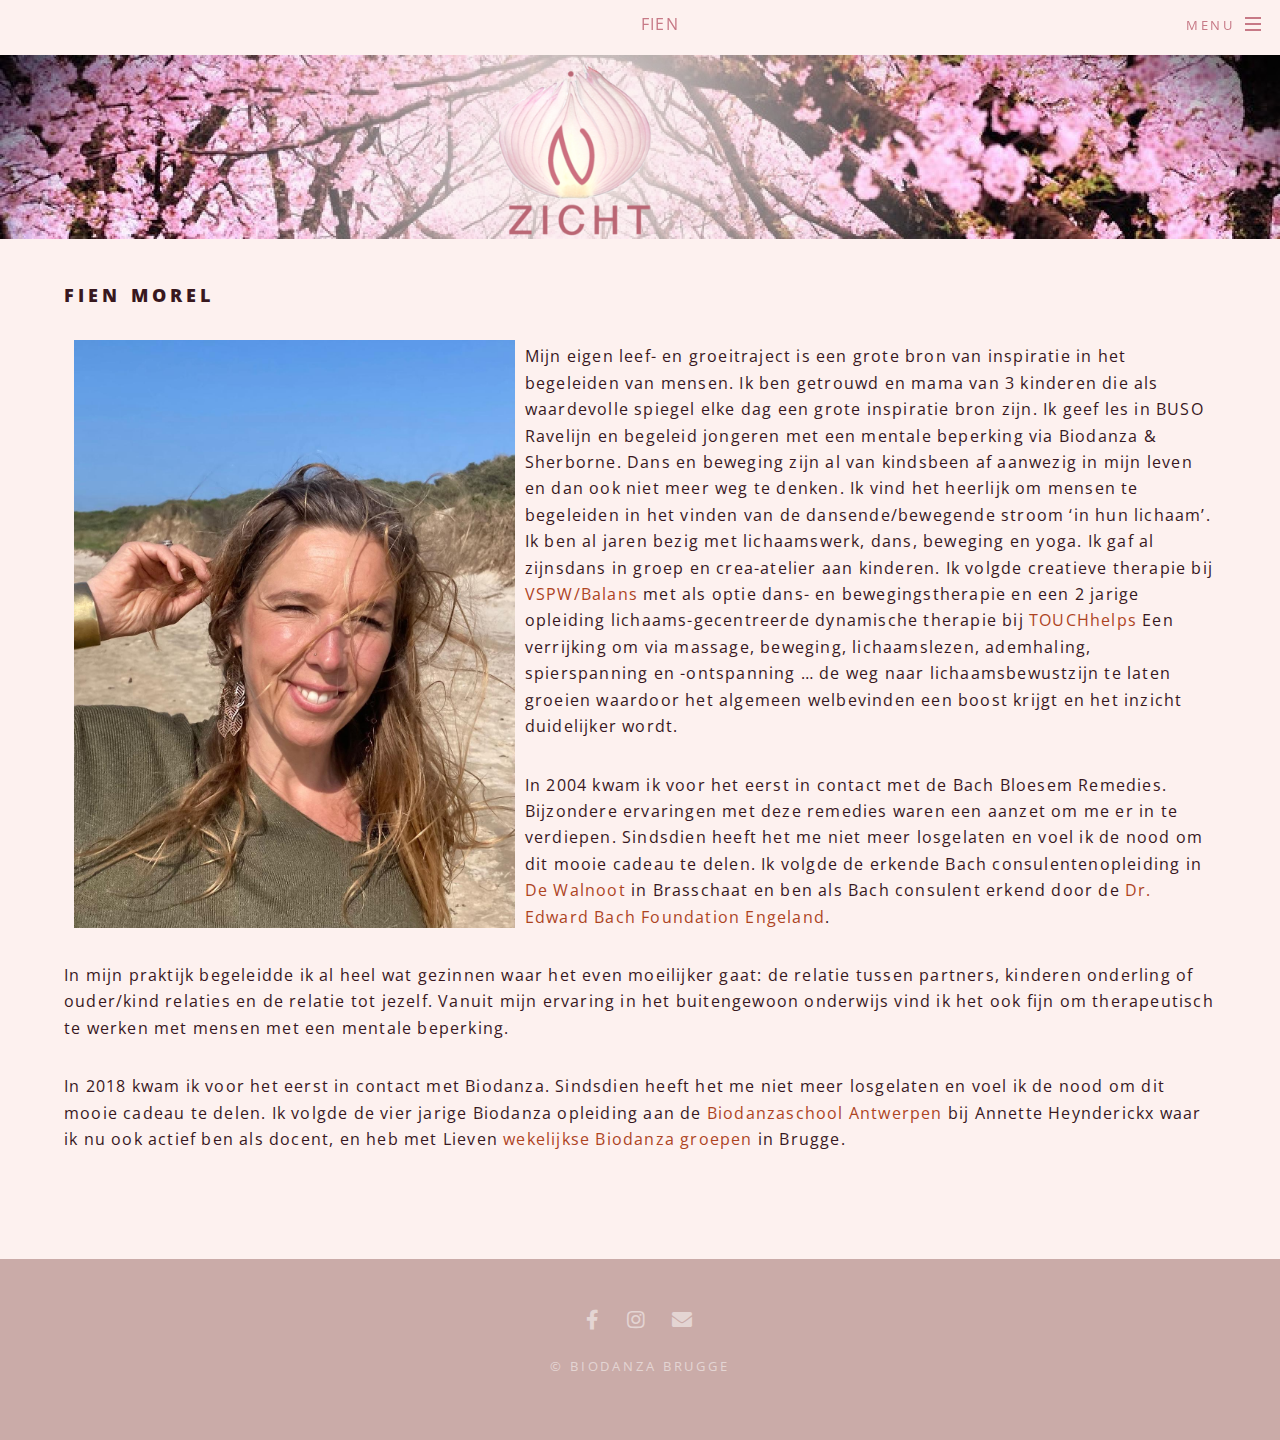
==== commit 4121e1ae: "add html" ====
--- a/about.html
+++ b/about.html
@@ -1,299 +1,53 @@
-<!DOCTYPE html>
+<!DOCTYPE HTML>
+<!--
+	Spectral by HTML5 UP
+	html5up.net | @ajlkn
+	Free for personal and commercial use under the CCA 3.0 license (html5up.net/license)
+-->
+<html>
+	<head>
+		<title>About</title>
+		<meta charset="utf-8" />
+		<meta name="viewport" content="width=device-width, initial-scale=1, user-scalable=no" />
+		<link rel="stylesheet" href="assets/css/main.css" />
+		<noscript><link rel="stylesheet" href="assets/css/noscript.css" /></noscript>
+	</head>
+	<body class="is-preload">
 
-<html>
+		<!-- Page Wrapper -->
+			<div id="page-wrapper">
 
-<head>
+				<!-- Header -->
+					<header id="header">
+						<!-- <h1><a href="index.html">Home</a></h1> <!---->
+						<h1>Fien</h1>
+						<nav id="nav">
+							<ul>
+								<li class="special">
+									<a href="#menu" class="menuToggle"><span>Menu</span></a>
+									<div id="menu">
+										<ul>
+											<li><a href="index.html">Home</a></li>
+											<li><a href="bachbloesems.html">Bach Bloesem Remedies</a></li>
+											<li><a href="getuigenissen.html">Getuigenissen</a></li>
+											<li><a href="https://biodanzabrugge.be/">Biodanza</a></li>
+											<li><a href="about.html">Fien</a></li>
+											<li><a href="contact.html">Contact</a></li>
+										</ul>
+									</div>
+								</li>
+							</ul>
+						</nav>
+					</header>
 
-<meta charset="utf-8" />
-<meta name="generator" content="pandoc" />
-<meta http-equiv="X-UA-Compatible" content="IE=EDGE" />
-
-
-
-
-<title>Fien Morel</title>
-
-<script src="site_libs/header-attrs-2.10/header-attrs.js"></script>
-<script src="site_libs/jquery-1.11.3/jquery.min.js"></script>
-<meta name="viewport" content="width=device-width, initial-scale=1" />
-<link href="site_libs/bootstrap-3.3.5/css/flatly.min.css" rel="stylesheet" />
-<script src="site_libs/bootstrap-3.3.5/js/bootstrap.min.js"></script>
-<script src="site_libs/bootstrap-3.3.5/shim/html5shiv.min.js"></script>
-<script src="site_libs/bootstrap-3.3.5/shim/respond.min.js"></script>
-<style>h1 {font-size: 34px;}
-       h1.title {font-size: 38px;}
-       h2 {font-size: 30px;}
-       h3 {font-size: 24px;}
-       h4 {font-size: 18px;}
-       h5 {font-size: 16px;}
-       h6 {font-size: 12px;}
-       code {color: inherit; background-color: rgba(0, 0, 0, 0.04);}
-       pre:not([class]) { background-color: white }</style>
-<script src="site_libs/navigation-1.1/tabsets.js"></script>
-<link href="site_libs/pagedtable-1.1/css/pagedtable.css" rel="stylesheet" />
-<script src="site_libs/pagedtable-1.1/js/pagedtable.js"></script>
-
-<style type="text/css">
-  code{white-space: pre-wrap;}
-  span.smallcaps{font-variant: small-caps;}
-  span.underline{text-decoration: underline;}
-  div.column{display: inline-block; vertical-align: top; width: 50%;}
-  div.hanging-indent{margin-left: 1.5em; text-indent: -1.5em;}
-  ul.task-list{list-style: none;}
-    </style>
-
-
-
-
-
-
-<link rel="stylesheet" href="style.css" type="text/css" />
-
-
-
-<style type = "text/css">
-.main-container {
-  max-width: 940px;
-  margin-left: auto;
-  margin-right: auto;
-}
-img {
-  max-width:100%;
-}
-.tabbed-pane {
-  padding-top: 12px;
-}
-.html-widget {
-  margin-bottom: 20px;
-}
-button.code-folding-btn:focus {
-  outline: none;
-}
-summary {
-  display: list-item;
-}
-pre code {
-  padding: 0;
-}
-</style>
-
-
-<style type="text/css">
-.dropdown-submenu {
-  position: relative;
-}
-.dropdown-submenu>.dropdown-menu {
-  top: 0;
-  left: 100%;
-  margin-top: -6px;
-  margin-left: -1px;
-  border-radius: 0 6px 6px 6px;
-}
-.dropdown-submenu:hover>.dropdown-menu {
-  display: block;
-}
-.dropdown-submenu>a:after {
-  display: block;
-  content: " ";
-  float: right;
-  width: 0;
-  height: 0;
-  border-color: transparent;
-  border-style: solid;
-  border-width: 5px 0 5px 5px;
-  border-left-color: #cccccc;
-  margin-top: 5px;
-  margin-right: -10px;
-}
-.dropdown-submenu:hover>a:after {
-  border-left-color: #adb5bd;
-}
-.dropdown-submenu.pull-left {
-  float: none;
-}
-.dropdown-submenu.pull-left>.dropdown-menu {
-  left: -100%;
-  margin-left: 10px;
-  border-radius: 6px 0 6px 6px;
-}
-</style>
-
-<script type="text/javascript">
-// manage active state of menu based on current page
-$(document).ready(function () {
-  // active menu anchor
-  href = window.location.pathname
-  href = href.substr(href.lastIndexOf('/') + 1)
-  if (href === "")
-    href = "index.html";
-  var menuAnchor = $('a[href="' + href + '"]');
-
-  // mark it active
-  menuAnchor.tab('show');
-
-  // if it's got a parent navbar menu mark it active as well
-  menuAnchor.closest('li.dropdown').addClass('active');
-
-  // Navbar adjustments
-  var navHeight = $(".navbar").first().height() + 15;
-  var style = document.createElement('style');
-  var pt = "padding-top: " + navHeight + "px; ";
-  var mt = "margin-top: -" + navHeight + "px; ";
-  var css = "";
-  // offset scroll position for anchor links (for fixed navbar)
-  for (var i = 1; i <= 6; i++) {
-    css += ".section h" + i + "{ " + pt + mt + "}\n";
-  }
-  style.innerHTML = "body {" + pt + "padding-bottom: 40px; }\n" + css;
-  document.head.appendChild(style);
-});
-</script>
-
-<!-- tabsets -->
-
-<style type="text/css">
-.tabset-dropdown > .nav-tabs {
-  display: inline-table;
-  max-height: 500px;
-  min-height: 44px;
-  overflow-y: auto;
-  border: 1px solid #ddd;
-  border-radius: 4px;
-}
-
-.tabset-dropdown > .nav-tabs > li.active:before {
-  content: "";
-  font-family: 'Glyphicons Halflings';
-  display: inline-block;
-  padding: 10px;
-  border-right: 1px solid #ddd;
-}
-
-.tabset-dropdown > .nav-tabs.nav-tabs-open > li.active:before {
-  content: "&#xe258;";
-  border: none;
-}
-
-.tabset-dropdown > .nav-tabs.nav-tabs-open:before {
-  content: "";
-  font-family: 'Glyphicons Halflings';
-  display: inline-block;
-  padding: 10px;
-  border-right: 1px solid #ddd;
-}
-
-.tabset-dropdown > .nav-tabs > li.active {
-  display: block;
-}
-
-.tabset-dropdown > .nav-tabs > li > a,
-.tabset-dropdown > .nav-tabs > li > a:focus,
-.tabset-dropdown > .nav-tabs > li > a:hover {
-  border: none;
-  display: inline-block;
-  border-radius: 4px;
-  background-color: transparent;
-}
-
-.tabset-dropdown > .nav-tabs.nav-tabs-open > li {
-  display: block;
-  float: none;
-}
-
-.tabset-dropdown > .nav-tabs > li {
-  display: none;
-}
-</style>
-
-<!-- code folding -->
-
-
-
-
-</head>
-
-<body>
-
-
-<div class="container-fluid main-container">
-
-
-
-
-<div class="navbar navbar-default  navbar-fixed-top" role="navigation">
-  <div class="container">
-    <div class="navbar-header">
-      <button type="button" class="navbar-toggle collapsed" data-toggle="collapse" data-target="#navbar">
-        <span class="icon-bar"></span>
-        <span class="icon-bar"></span>
-        <span class="icon-bar"></span>
-      </button>
-      <a class="navbar-brand" href="index.html"></a>
-    </div>
-    <div id="navbar" class="navbar-collapse collapse">
-      <ul class="nav navbar-nav">
-        <li>
-  <a href="index.html">Home</a>
-</li>
-<li class="dropdown">
-  <a href="#" class="dropdown-toggle" data-toggle="dropdown" role="button" aria-expanded="false">
-    Therapie
-     
-    <span class="caret"></span>
-  </a>
-  <ul class="dropdown-menu" role="menu">
-    <li>
-      <a href="bachbloesems.html">Bach Bloesem Remedies</a>
-    </li>
-    <li>
-      <a href="lichaamsgericht.html">Lichaamsgerichte Therapie</a>
-    </li>
-    <li>
-      <a href="relaxatie.html">Relaxatie</a>
-    </li>
-  </ul>
-</li>
-<li>
-  <a href="getuigenissen.html">Getuigenissen</a>
-</li>
-      </ul>
-      <ul class="nav navbar-nav navbar-right">
-        <li>
-  <a href="https://biodanzabrugge.be/">Biodanza</a>
-</li>
-<li class="dropdown">
-  <a href="#" class="dropdown-toggle" data-toggle="dropdown" role="button" aria-expanded="false">
-    Info &amp; Contact
-     
-    <span class="caret"></span>
-  </a>
-  <ul class="dropdown-menu" role="menu">
-    <li>
-      <a href="about.html">Fien</a>
-    </li>
-    <li>
-      <a href="contact.html">Contact</a>
-    </li>
-    <li>
-      <a href="map.html">Google Maps</a>
-    </li>
-  </ul>
-</li>
-      </ul>
-    </div><!--/.nav-collapse -->
-  </div><!--/.container -->
-</div><!--/.navbar -->
-
-<div id="header">
-
-
-
-<h1 class="title toc-ignore">Fien Morel</h1>
-
-</div>
-
-
-<p><img src="figs/fien.jpeg" width="40%" style="float:left; padding:10px" /></p>
+				<!-- Main -->
+					<article id="main">
+						<header><h2></h2><h2></h2><h2></h2>
+						</header>
+						<section class="wrapper style1">
+							<div class="inner">
+<h3>Fien Morel</h3>
+<p><img src="figs/fienSmall4.jpg" width="40%" style="float:left; padding:10px" /></p>
 <p>Mijn eigen leef- en groeitraject is een grote bron van inspiratie in
 het begeleiden van mensen. Ik ben getrouwd en mama van 3 kinderen die
 als waardevolle spiegel elke dag een grote inspiratie bron zijn. Ik geef
@@ -318,72 +72,50 @@
 ik de nood om dit mooie cadeau te delen. Ik volgde de erkende Bach
 consulentenopleiding in <a href="http://www.bachbloemenremedies.be/">De
 Walnoot</a> in Brasschaat en ben als Bach consulent erkend door de <a
-href="http://www.bachcentre.com/">Dr. Edward Bach Foundation
+href="http://www.bachcentre.com/">Dr. Edward Bach Foundation
 Engeland</a>.</p>
 <p>In mijn praktijk begeleidde ik al heel wat gezinnen waar het even
 moeilijker gaat: de relatie tussen partners, kinderen onderling of
 ouder/kind relaties en de relatie tot jezelf. Vanuit mijn ervaring in
 het buitengewoon onderwijs vind ik het ook fijn om therapeutisch te
 werken met mensen met een mentale beperking.</p>
-<p>Ik blijf me verder ontplooien en volg momenteel de vier jarige
-opleiding tot <a
-href="https://www.biodanzaschoolantwerpen.be/">Biodanzadocent</a> in
-Antwerpen. In mijn laatste jaar ben ik actief als
-Biodanza-docent-onder-supervisie van Annette Heynderickx en heb ik mijn
-eigen <a href="https://biodanzabrugge.be/activiteiten.html">wekelijkse
-Biodanza groepen</a> in Brugge.</p>
+<p>In 2018 kwam ik voor het eerst in contact met Biodanza. Sindsdien
+heeft het me niet meer losgelaten en voel ik de nood om dit mooie cadeau
+te delen. Ik volgde de vier jarige Biodanza opleiding aan de <a
+href="https://www.biodanzaschoolantwerpen.be/">Biodanzaschool
+Antwerpen</a> bij Annette Heynderickx waar ik nu ook actief ben als docent, en heb met Lieven <a
+href="https://biodanzabrugge.be/activiteiten.html">wekelijkse Biodanza groepen</a> in
+Brugge.</p>
 <p></br></p>
+</section>
+					</article>
 
-<div class="footer">
-    <hr>
-    This site is licensed under the <a href= "https://creativecommons.org/licenses/by-nc-sa/4.0">
-    CC BY-NC-SA 4.0</a> licence.
-</div>
+				<!-- Footer -->
+					<footer id="footer">
 
 
+						<ul class="icons">
+<!--							<li><a href="#" class="icon brands fa-twitter"><span class="label">Twitter</span></a></li> -->
+							<li><a href="https://www.facebook.com/BiodanzaFienLieven/" class="icon brands fa-facebook-f"><span class="label">Facebook</span></a></li>
+							<li><a href="https://www.instagram.com/fienmorel/" class="icon brands fa-instagram"><span class="label">Instagram</span></a></li>
+<!--							<li><a href="#" class="icon brands fa-dribbble"><span class="label">Dribbble</span></a></li> -->
+							<li><a href="mailto:info@n-zicht.be" class="icon solid fa-envelope"><span class="label">Email</span></a></li>
+						</ul>
+						<ul class="copyright">
+							<li>&copy; Biodanza Brugge</li>
+						</ul>
+					</footer>
 
+			</div>
 
-</div>
+		<!-- Scripts -->
+			<script src="assets/js/jquery.min.js"></script>
+			<script src="assets/js/jquery.scrollex.min.js"></script>
+			<script src="assets/js/jquery.scrolly.min.js"></script>
+			<script src="assets/js/browser.min.js"></script>
+			<script src="assets/js/breakpoints.min.js"></script>
+			<script src="assets/js/util.js"></script>
+			<script src="assets/js/main.js"></script>
 
-<script>
-
-// add bootstrap table styles to pandoc tables
-function bootstrapStylePandocTables() {
-  $('tr.odd').parent('tbody').parent('table').addClass('table table-condensed');
-}
-$(document).ready(function () {
-  bootstrapStylePandocTables();
-});
-
-
-</script>
-
-<!-- tabsets -->
-
-<script>
-$(document).ready(function () {
-  window.buildTabsets("TOC");
-});
-
-$(document).ready(function () {
-  $('.tabset-dropdown > .nav-tabs > li').click(function () {
-    $(this).parent().toggleClass('nav-tabs-open');
-  });
-});
-</script>
-
-<!-- code folding -->
-
-
-<!-- dynamically load mathjax for compatibility with self-contained -->
-<script>
-  (function () {
-    var script = document.createElement("script");
-    script.type = "text/javascript";
-    script.src  = "https://mathjax.rstudio.com/latest/MathJax.js?config=TeX-AMS-MML_HTMLorMML";
-    document.getElementsByTagName("head")[0].appendChild(script);
-  })();
-</script>
-
-</body>
+	</body>
 </html>
--- a/assets/css/main.css
+++ b/assets/css/main.css
@@ -0,0 +1,213 @@
+@import "main_orig.css";
+@font-face {
+/* font-family: 'BlackJackReg'; /*a name to be used later*/
+/* src: url('./black_jack.ttf'); /*URL to font*/
+}
+
+#main > header {
+		padding: 15em 0 10em 0 ;
+		background-image: url(../../figs/topBanner.png);
+  background-repeat: no-repeat;
+  background-size: 100%;
+  background-position: 0px 55px; 
+/*  margin-top: 155px;
+  margin-bottom: 60px;		*/
+		padding-top: 0;
+}
+
+body.landing #page-wrapper {
+		background-image: none;
+		background-image: none;
+		background-image: none;
+		background-image: none;/**/
+		background-position: top;/**/
+}
+
+body.is-mobile.landing #banner {
+  	background-image: none;
+		background-image: none;
+		background-image: none;
+		background-image: none;/**/
+		background-position: top;/**/
+}
+
+body {
+		color:#38181E;
+		background-color: #FDF1EF;
+}
+
+
+h1, h2, h3, h4, h5, h6 {
+color: #38181E;}
+
+
+	
+#header h1,h2{
+ color: #c77986;
+ text-align:center;
+ display:inline-block;
+ position:relative;
+ width:100%;
+ font-family: "Open Sans", Helvetica, sans-serif;
+ font-size: 15pt;
+ font-weight: 400;
+ letter-spacing: 0.075em;
+ line-height: 1.65em;
+}	
+
+
+@media screen and (max-width: 1280px) {
+#header h1,h2{
+   font-size: 12pt;
+}
+}
+
+@media screen and (max-width: 980px) {
+#header h1,h2{
+   font-size: 10pt;
+}
+}
+
+
+.wrapper.style1 {
+			background-color: #FDF1EF;/*#504f4b;*/
+			color: #38181E;/*#d0ccc2;*/
+	}
+
+.wrapper.style1 h2, .wrapper.style1 h3, .wrapper.style1 h4, .wrapper.style1 h5, .wrapper.style1 h6 {
+				color:/* #d0ccc2;*/#38181E;
+}
+
+.wrapper.style2 {
+			background-color: #FFF1E9;/*#504f4b;*/
+			color: #38181E;/*#d0ccc2;*/
+}
+
+.wrapper.style2 h2, .wrapper.style2 h3, .wrapper.style2 h4, .wrapper.style2 h5, .wrapper.style2 h6 {
+				color:/* #d0ccc2;*/#38181E;
+}	
+
+.wrapper.style3 {
+			background-color: rgba(253, 241, 239,.85);/*#504f4b;*/
+			color: #38181E;/*#d0ccc2;*/
+	}
+	
+#banner .more:after {
+			  background-image: url("images/arrow_pink.svg");
+}
+
+#banner {
+  padding: 3em 3em 3em 3em;
+  color: #FDF1EF;/**//*#c77986; /**/
+  /*background-color: rgba(173,68,31,0);/**//*rgba(237,73,51,.2);*//*rgba(199,121,134,.2);/**/
+}
+
+
+
+#banner h2{
+  /*font-family: "BlackJackReg";*/
+  color: #FDF1EF;/**//*#c77986;/**/ 
+ /* font-weight: 100;*/
+/*-webkit-text-stroke-width: 1px;
+  -webkit-text-stroke-color:  */
+}
+		
+body.landing #footer {
+  background-color: rgba(202, 171, 168, 0.9);
+}
+
+#menu .close {
+			background-image: url("images/close_pink.svg");
+}
+
+#menu {
+  background-color: #FDF1EF;/*#504f4b;*/
+  color: #c77986;/*#d0ccc2;*/
+}
+
+#header nav > ul > li > a {
+  color: #c77986;
+}
+
+#header nav > ul > li > a.menuToggle:after {
+  background-image: url("images/bars_pink.svg");
+}
+
+#header {
+  background: rgba(253, 241, 239,.85);/*transparent;*//*#2e3842;*/ 
+}
+
+#header.alt nav > ul > li > a {
+  color: /*#FFF1E9;/**/#c77986;/**/
+}
+
+#header.alt nav > ul > li > a.menuToggle:after {
+  background-image: url("images/bars_pink.svg");
+}
+
+#footer {
+		/*background-color: #CAABA8;/*#1d242a;*/
+		background-color: #CAABA8;
+}
+
+article h2{
+  color: #FFF1E9;
+}
+
+.button.primary {
+  background-color: #c77986;
+  color:  #FFF1E9;
+}
+
+body.is-menu-visible #page-wrapper {
+		opacity: 1;
+	}
+
+body.is-mobile.landing #footer {
+		background-color: #CAABA8;
+}
+
+ul
+{
+list-style-position: inside;
+}
+
+
+a {
+  border-bottom: none;
+  color:/*#c77986;/**/#AD441F;/**/
+}
+
+#page-wrapper {
+padding-top: 0em;
+}
+
+#page-wrapper {
+padding-top: 0em;
+}
+
+.wrapper {
+padding-top: 2.5em;
+padding-bottom: 1em;
+}
+
+#footer {
+				padding-top: 3em;
+				padding-bottom: 3em;
+			}
+			
+ul {
+  		margin: 0 0 1em 0;
+}
+
+
+
+#content-desktop {display: block;}
+#content-mobile {display: none;}
+
+@media screen and (max-width: 768px) {
+#content-desktop {display: none;}
+#content-mobile {display: block;}
+}
+
+
--- a/assets/css/noscript.css
+++ b/assets/css/noscript.css
@@ -0,0 +1,31 @@
+/*
+	Spectral by HTML5 UP
+	html5up.net | @ajlkn
+	Free for personal and commercial use under the CCA 3.0 license (html5up.net/license)
+*/
+
+/* Banner */
+
+	body.is-preload #banner h2 {
+		-moz-transform: none;
+		-webkit-transform: none;
+		-ms-transform: none;
+		transform: none;
+		opacity: 1;
+	}
+
+		body.is-preload #banner h2:before, body.is-preload #banner h2:after {
+			width: 100%;
+		}
+
+	body.is-preload #banner .more {
+		-moz-transform: none;
+		-webkit-transform: none;
+		-ms-transform: none;
+		transform: none;
+		opacity: 1;
+	}
+
+	body.is-preload #banner:after {
+		opacity: 0;
+	}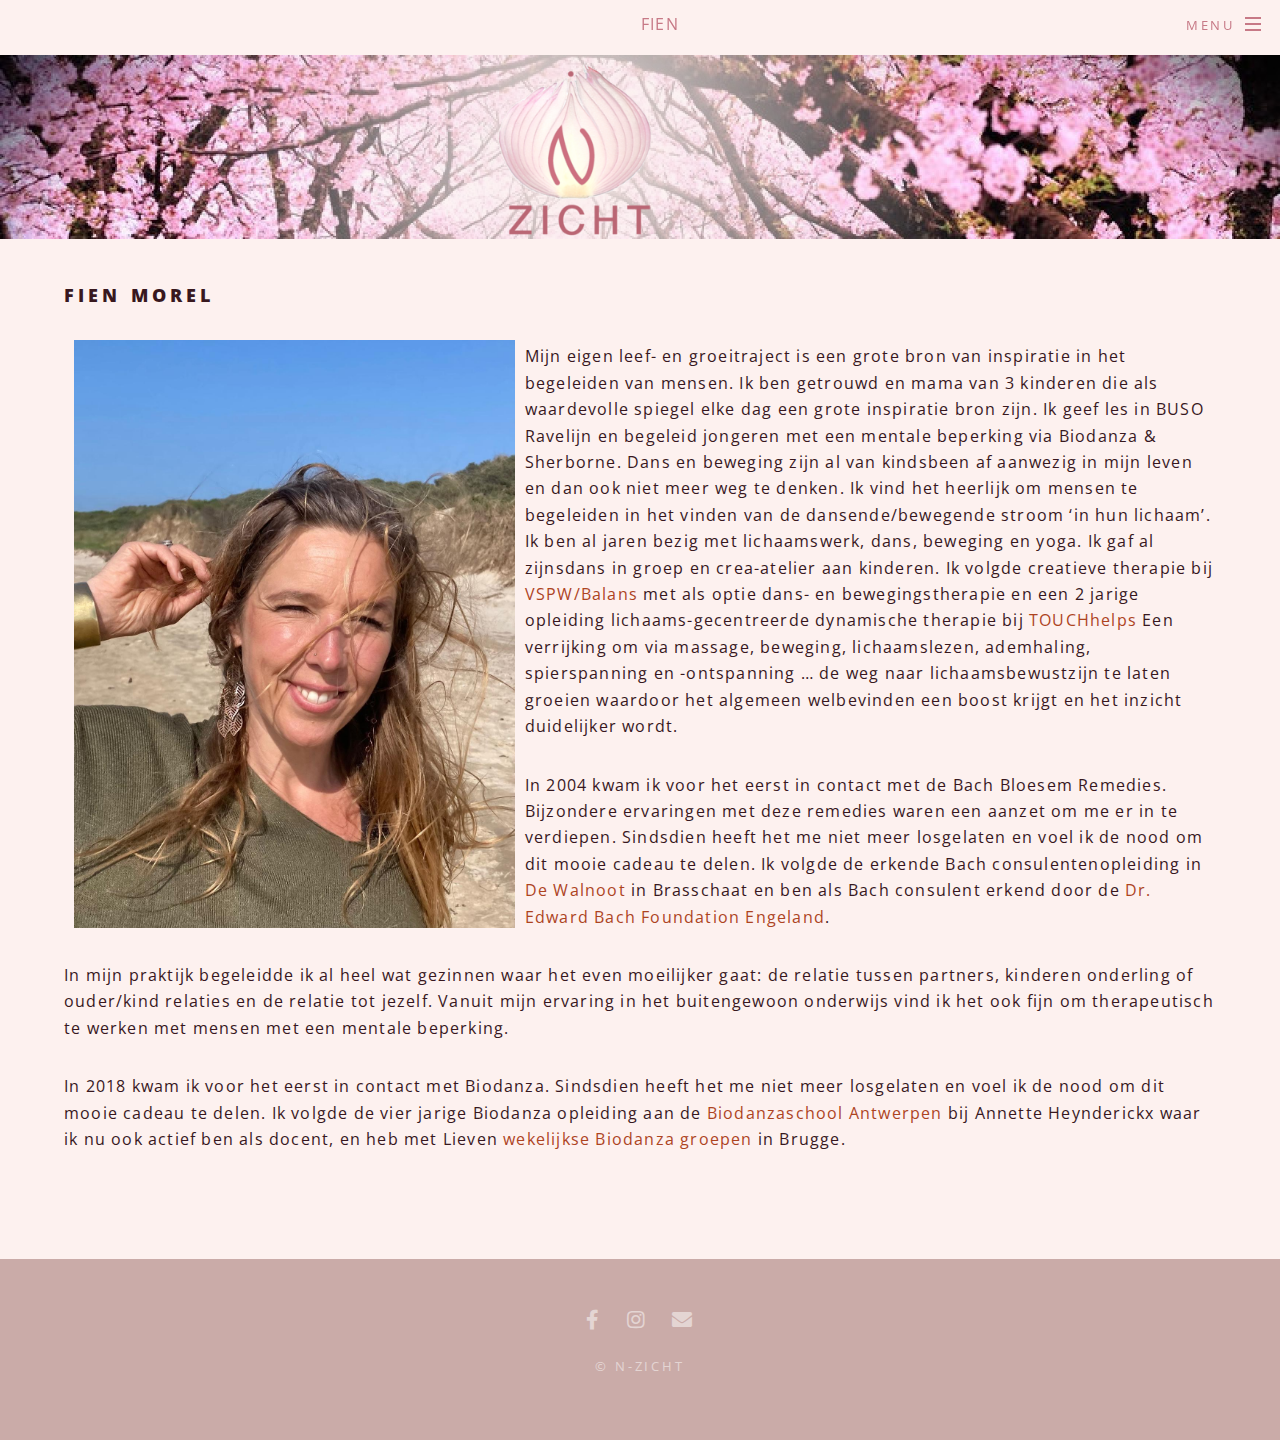
==== commit d67312d8: "change copyright" ====
--- a/about.html
+++ b/about.html
@@ -102,7 +102,7 @@
 							<li><a href="mailto:info@n-zicht.be" class="icon solid fa-envelope"><span class="label">Email</span></a></li>
 						</ul>
 						<ul class="copyright">
-							<li>&copy; Biodanza Brugge</li>
+							<li>&copy; N-zicht</li>
 						</ul>
 					</footer>
 
